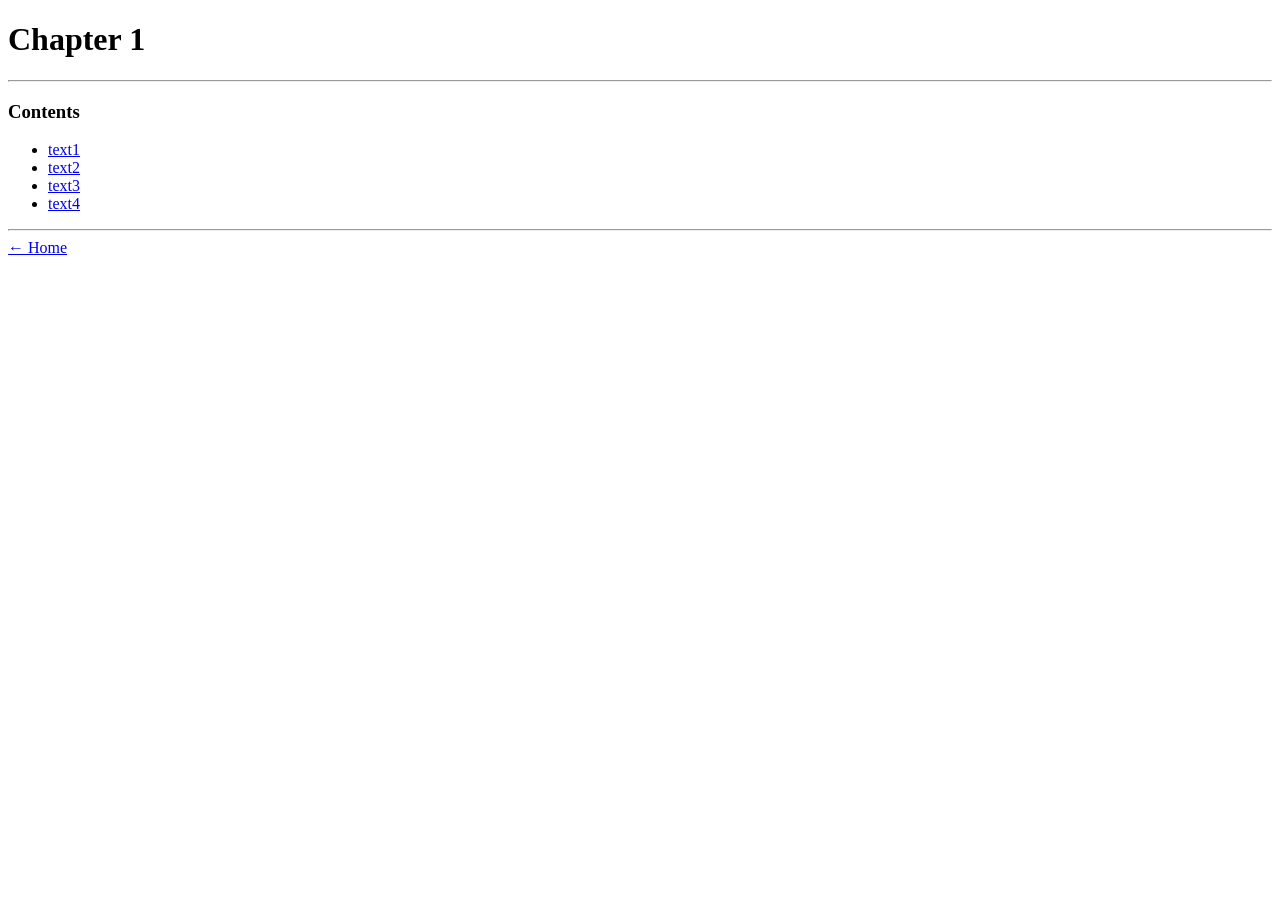
==== chapter1.html @ ed4c3cde "made some changes" ====
<!DOCTYPE html>
<html>
    <head>
        <title>Chapter 1</title>
        <link rel="stylesheet" href="stylechap1.css">
    </head>

    <body>

        <div class="container">

            <h1>Chapter 1</h1>
            <hr>

        <div class="contents">
            <h3>Contents</h3>
            <ul>
                <li><a href="#">text1</a></li>

                <li><a href="#">text2</a></li>

                <li><a href="#">text3</li>

                <li><a href="#">text4</a></li>
            </ul>
        </div>
        <hr>

        <a href="home.html">← Home</a>
        </div>
    </body>

</html>
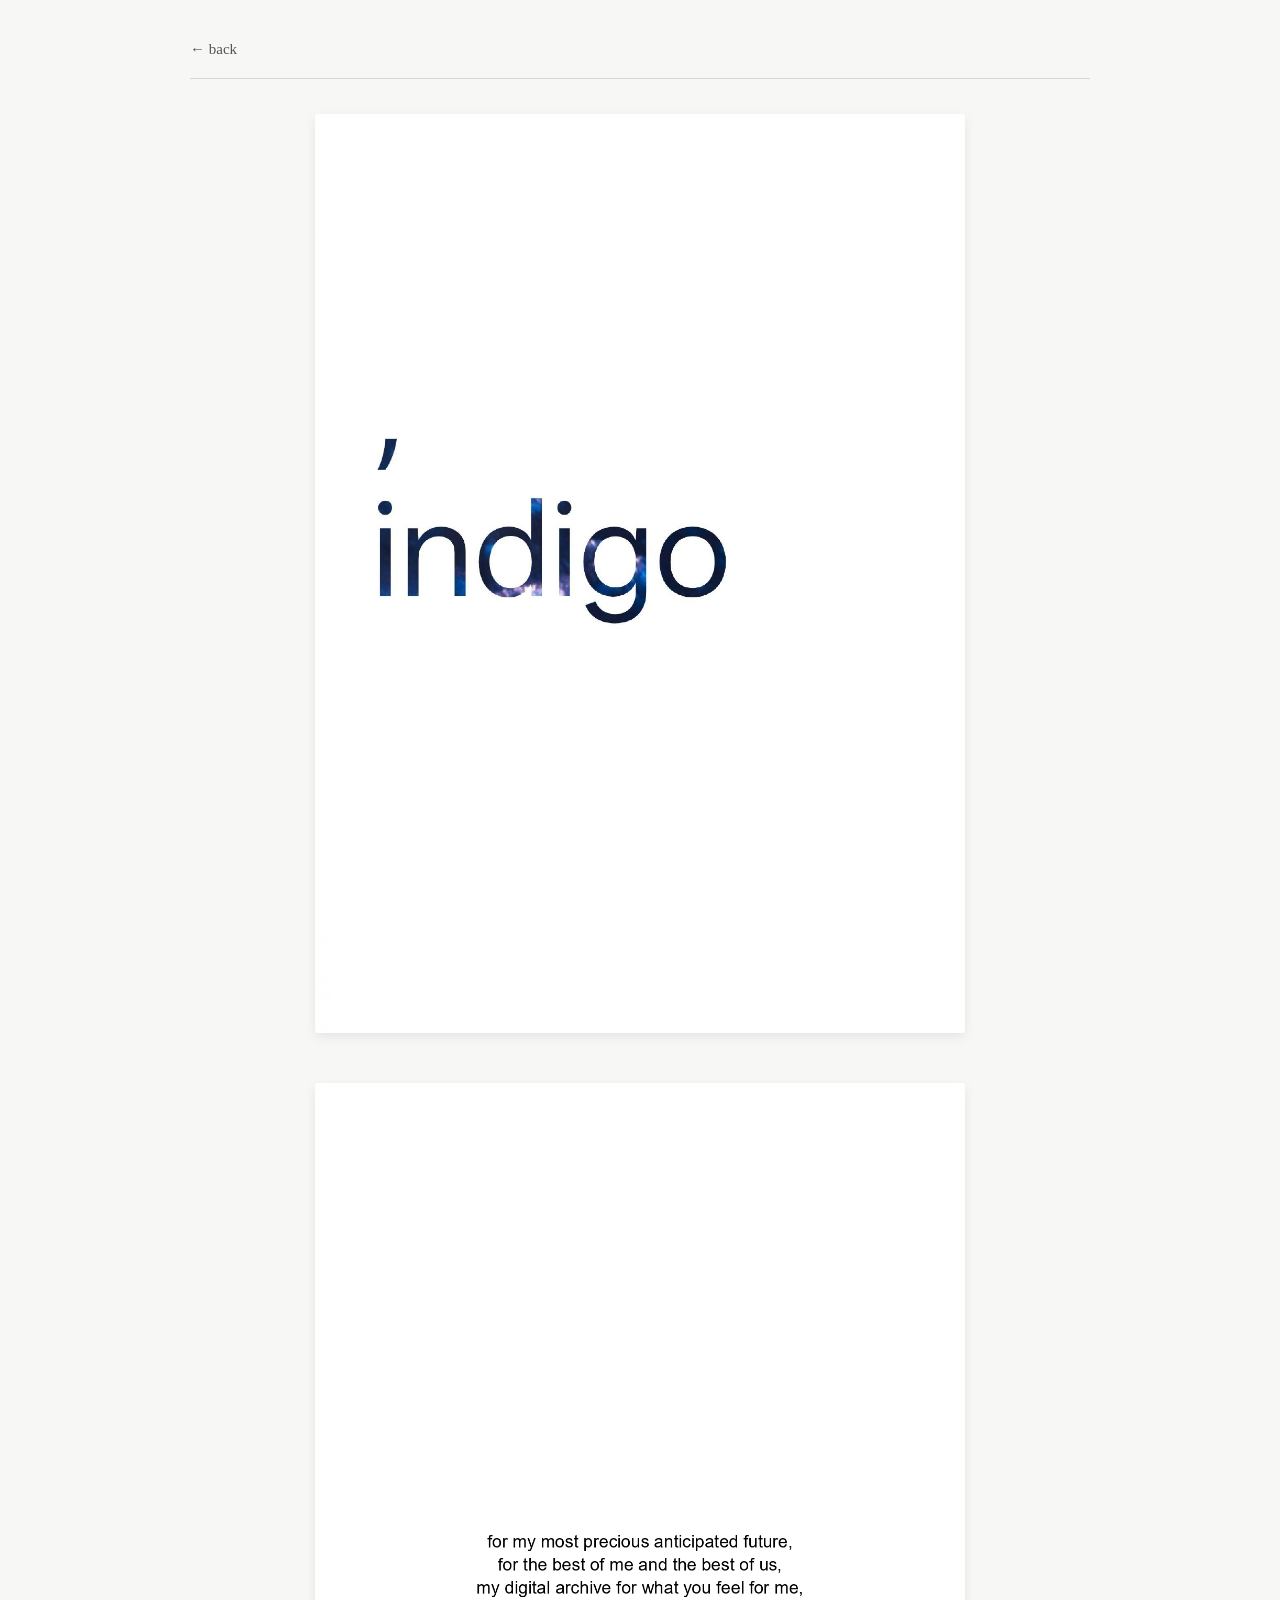
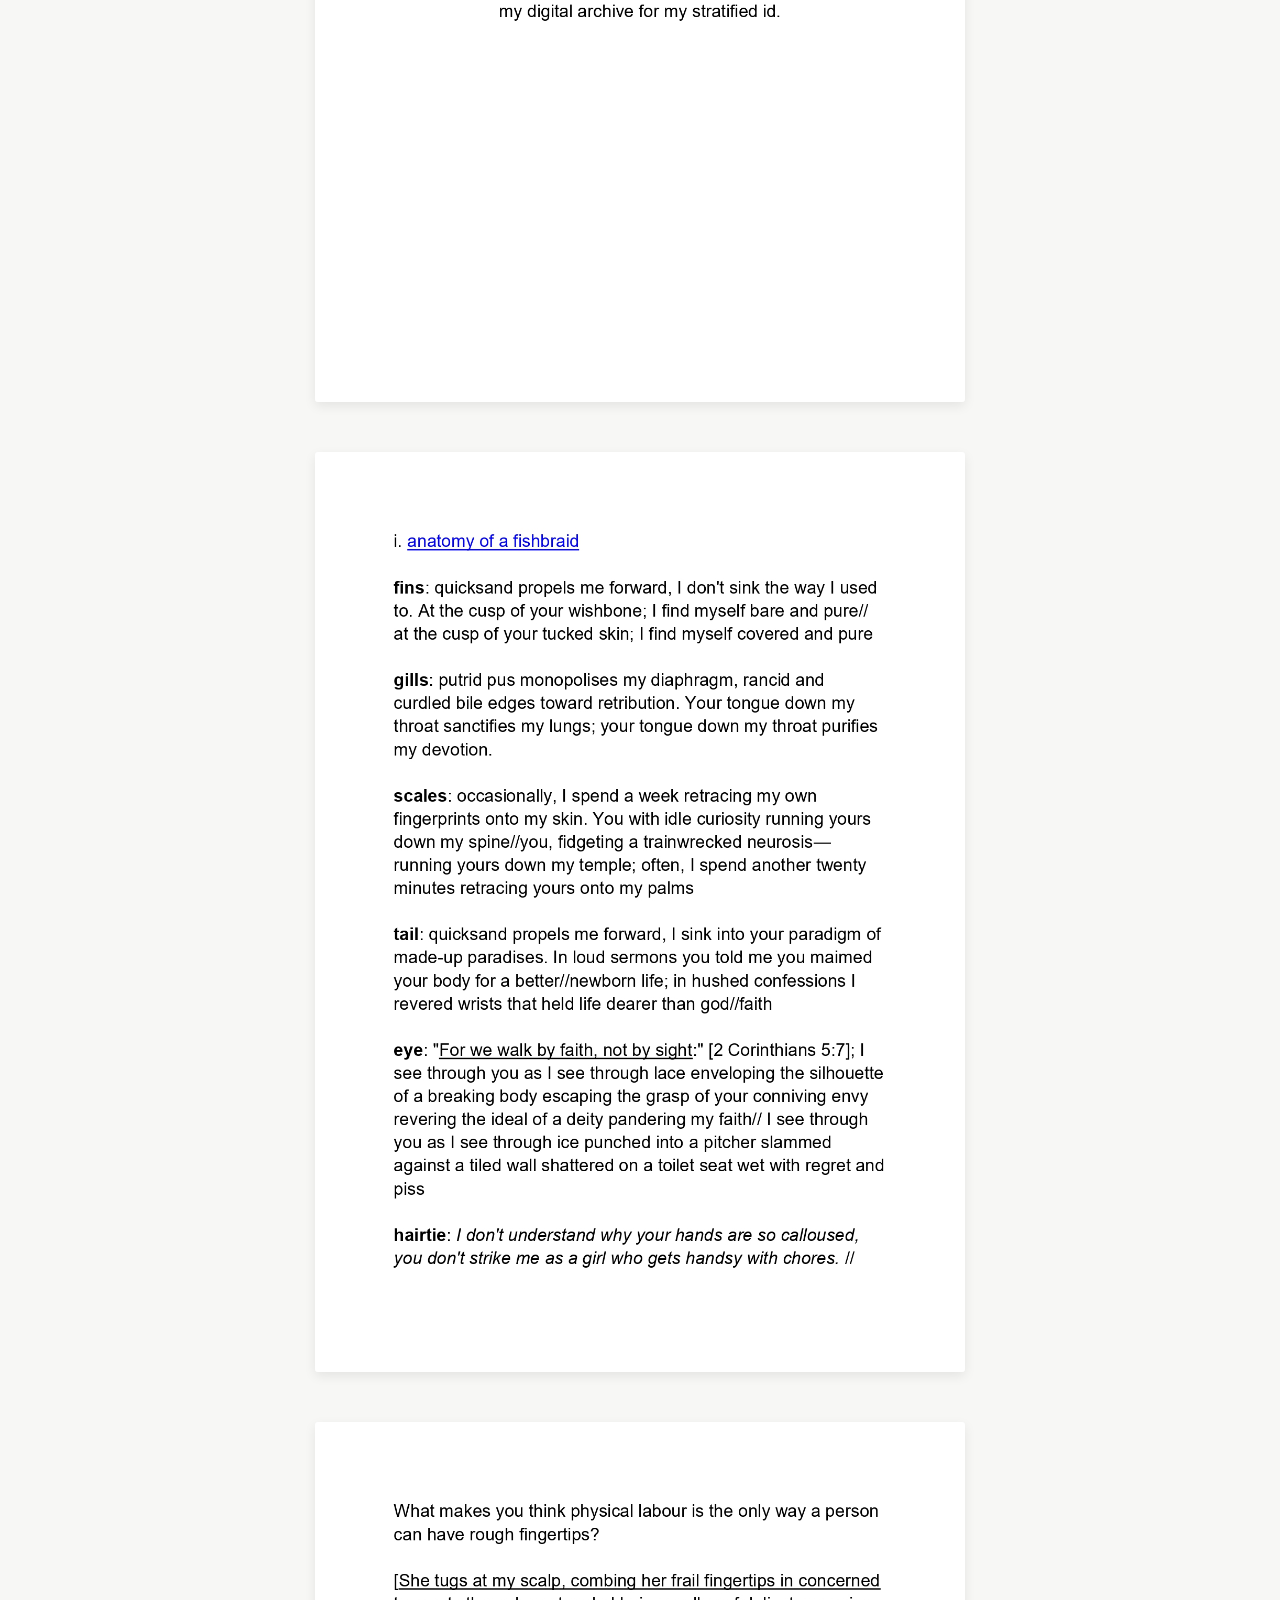
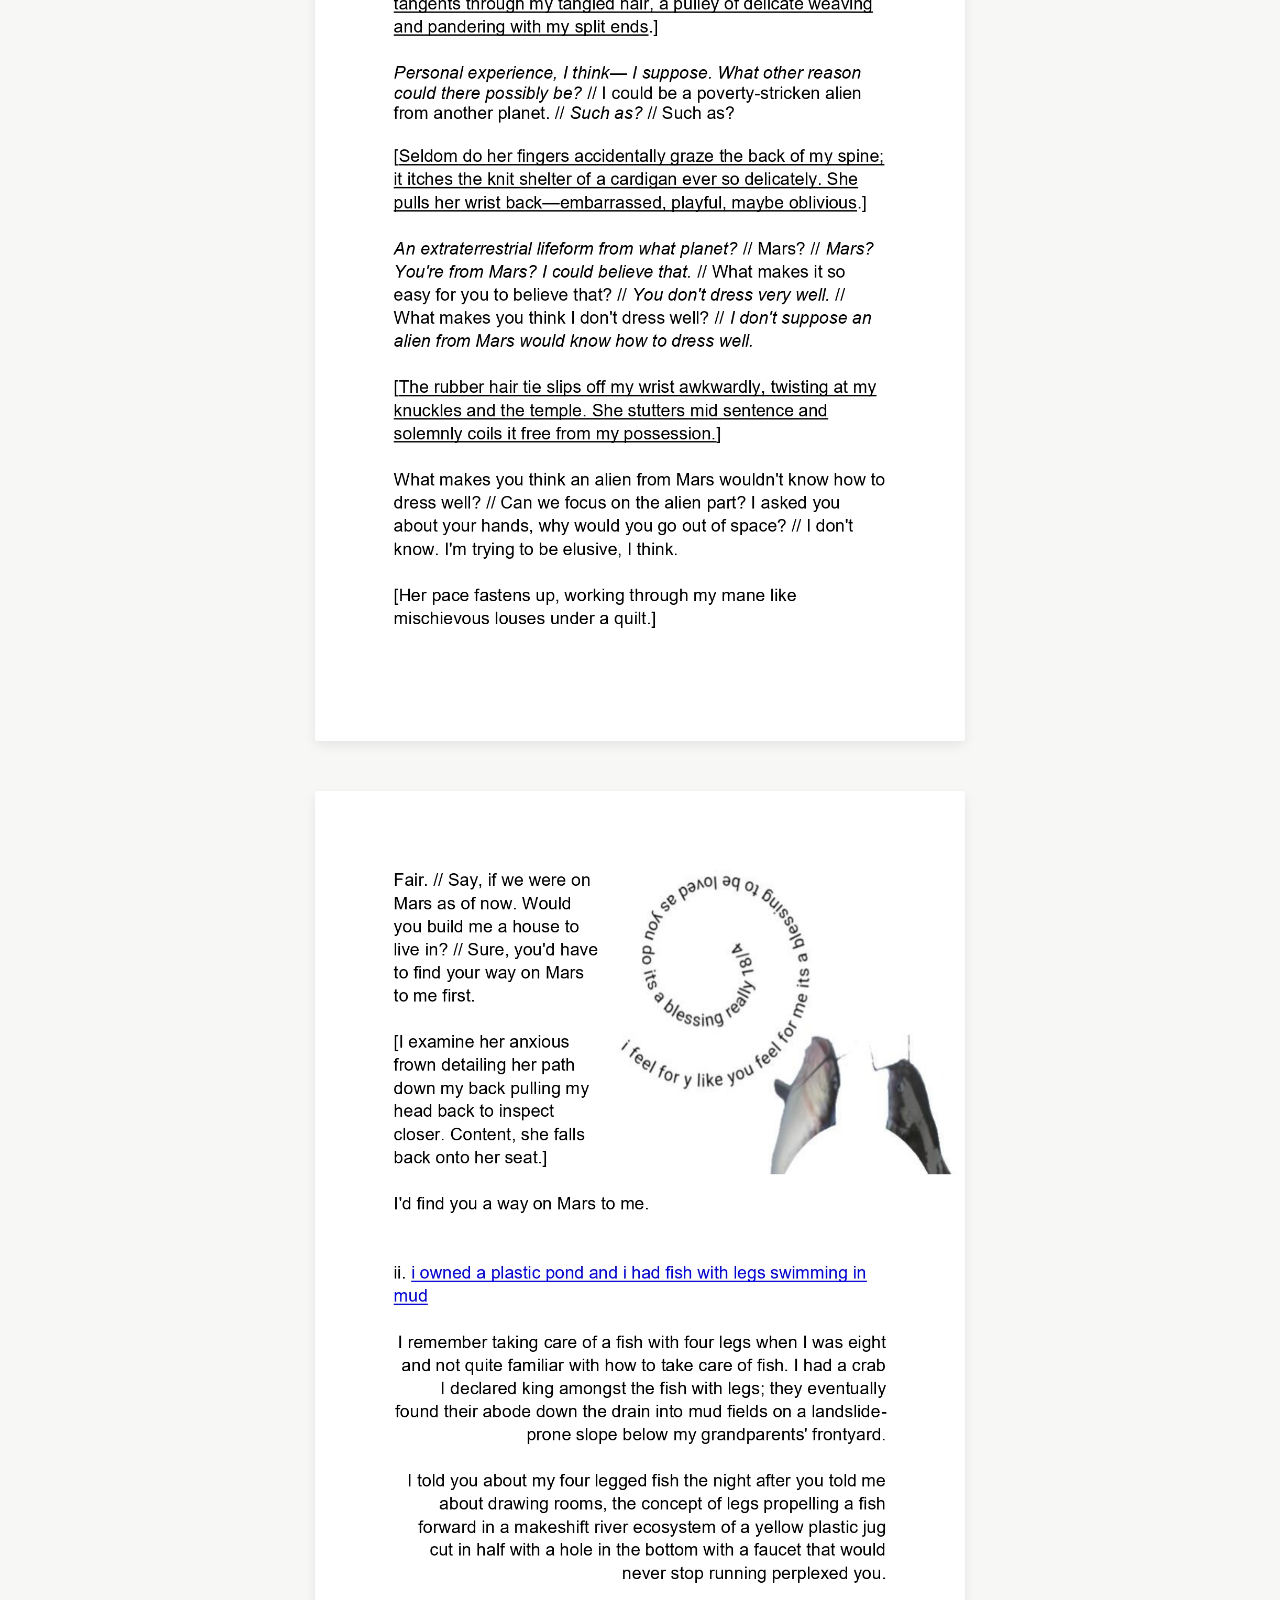
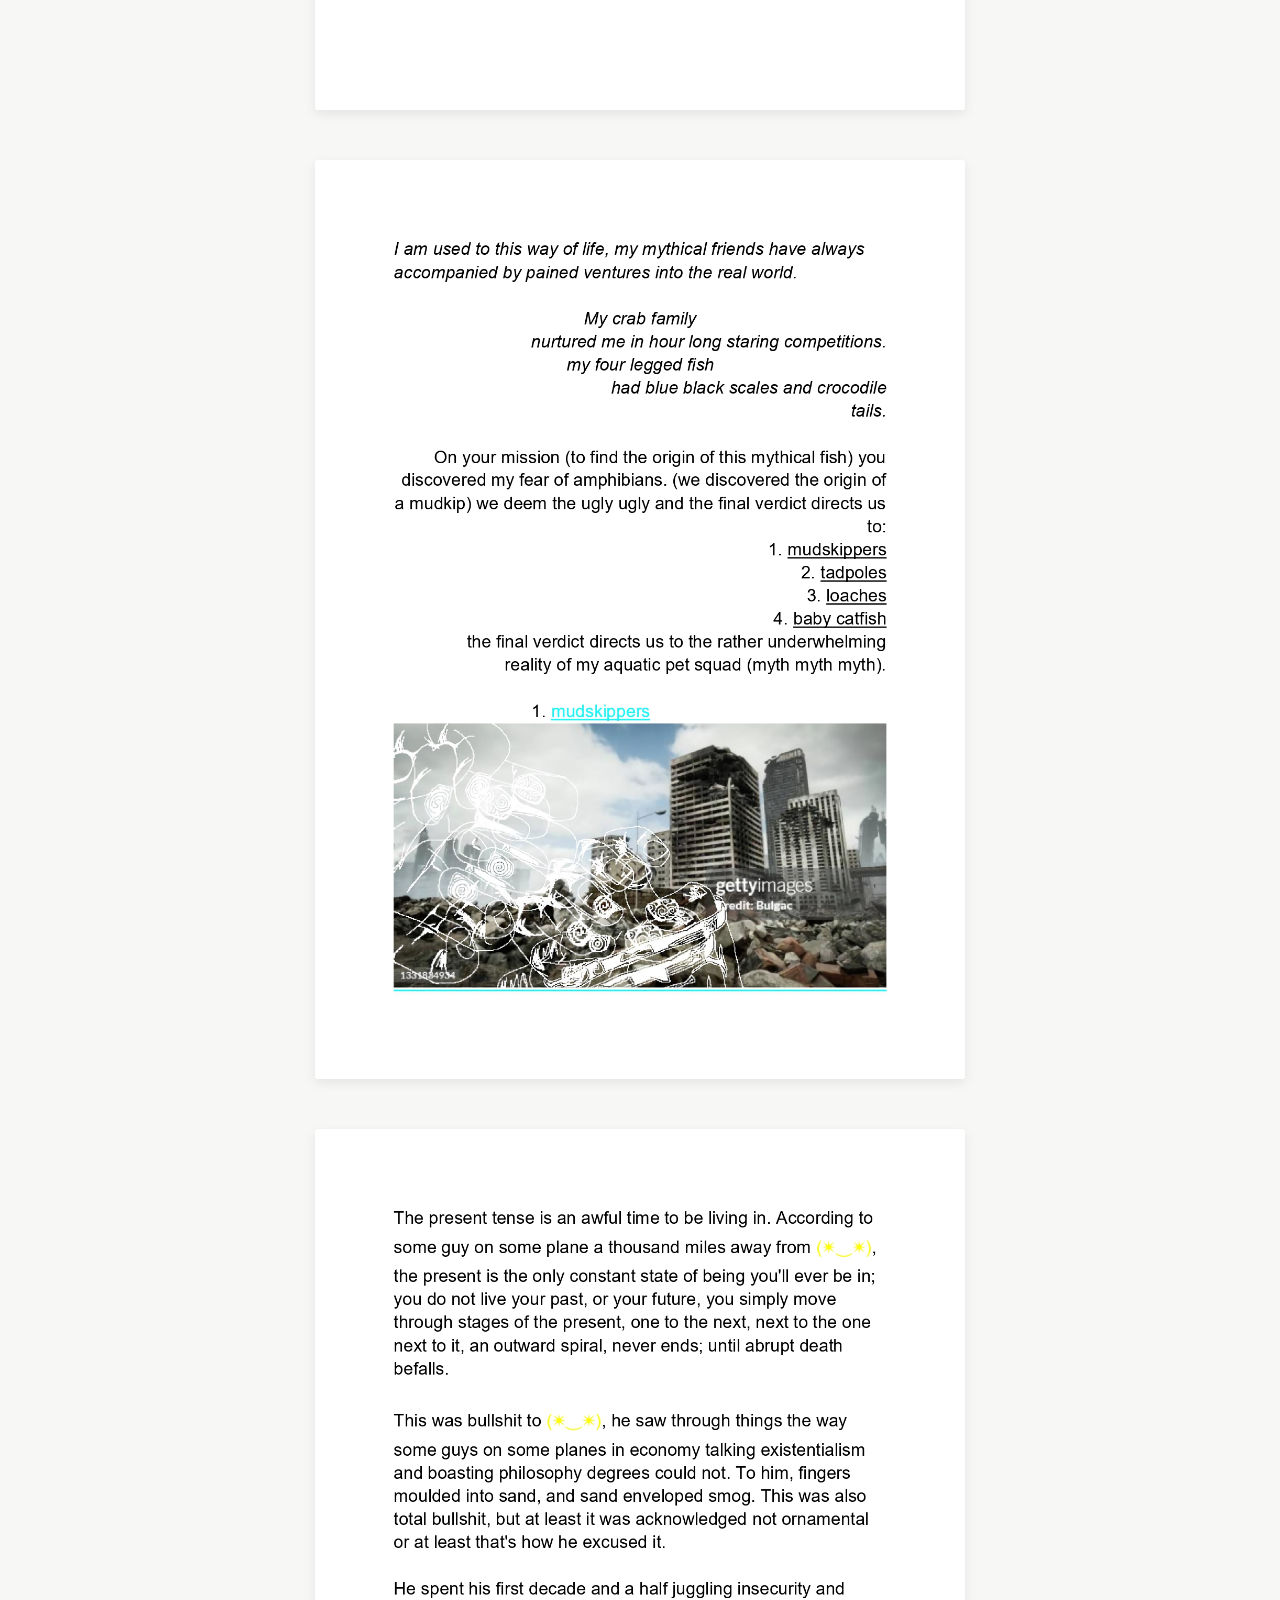
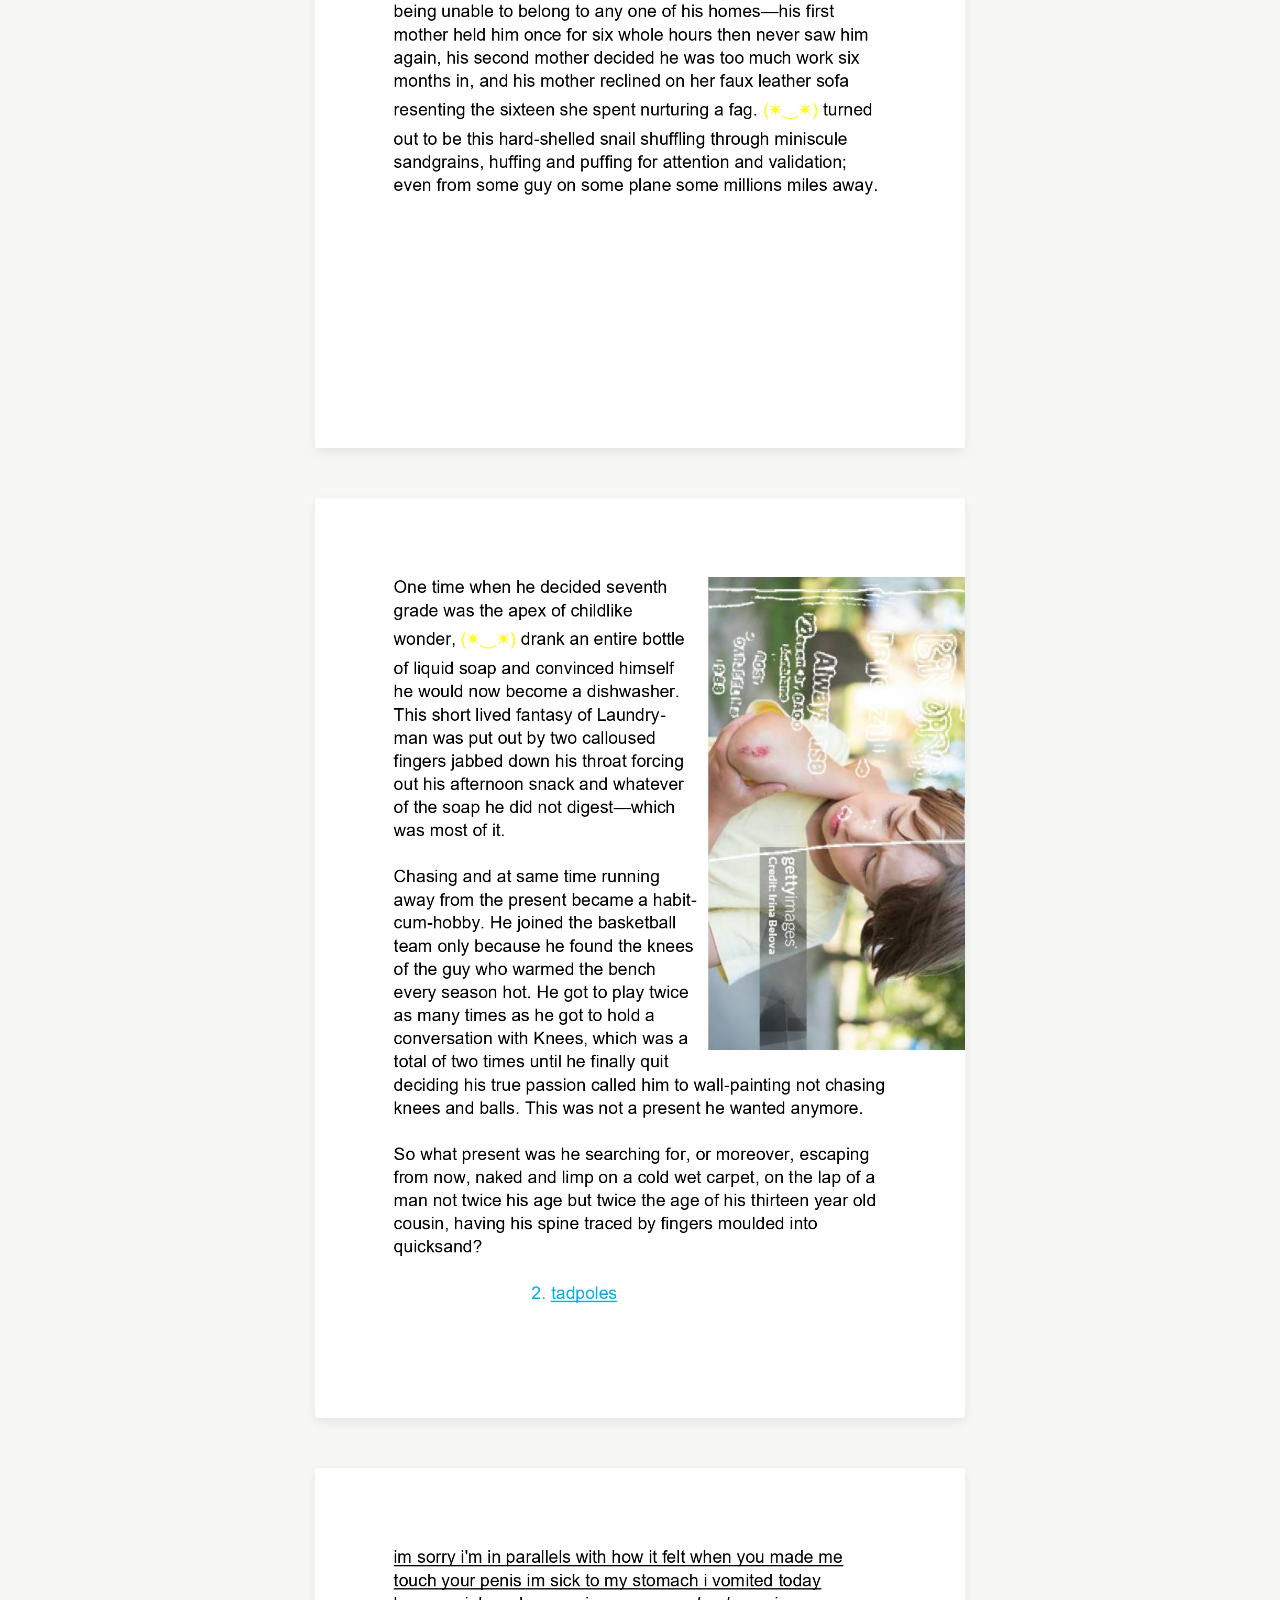
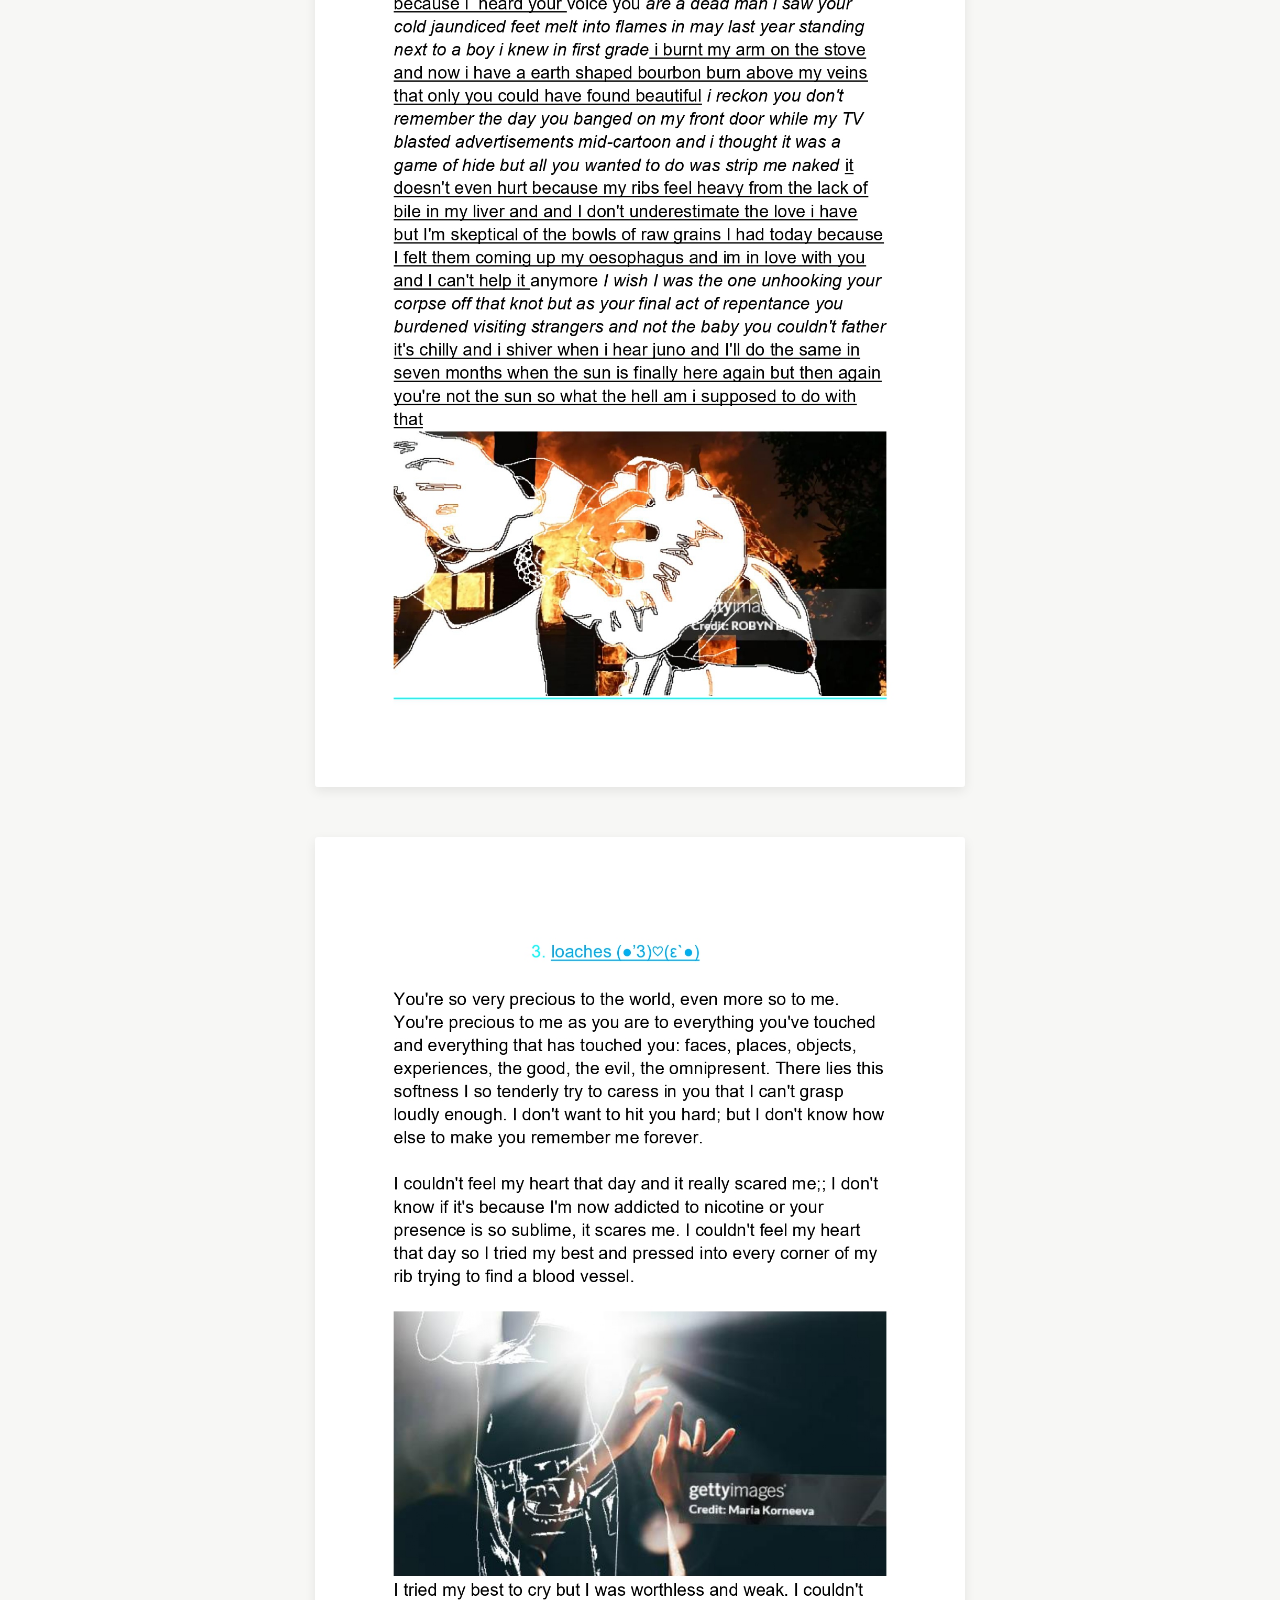
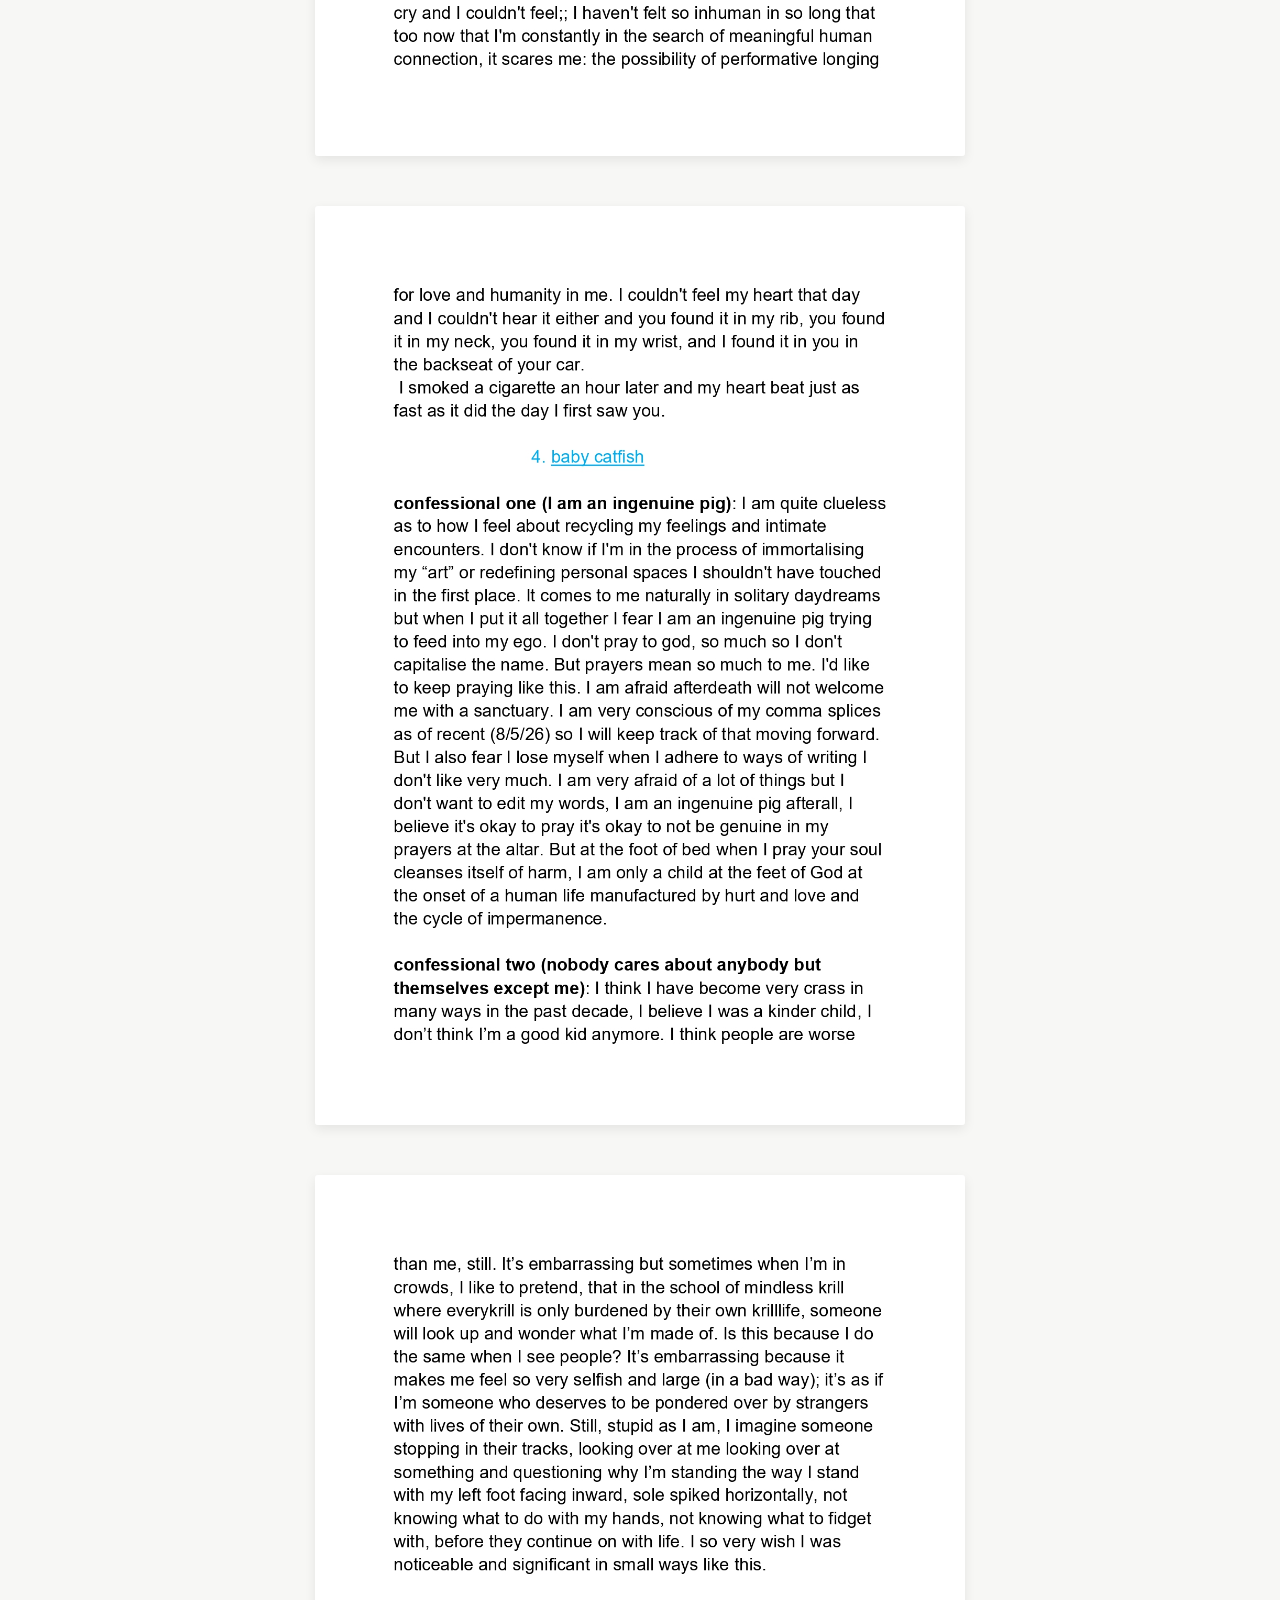
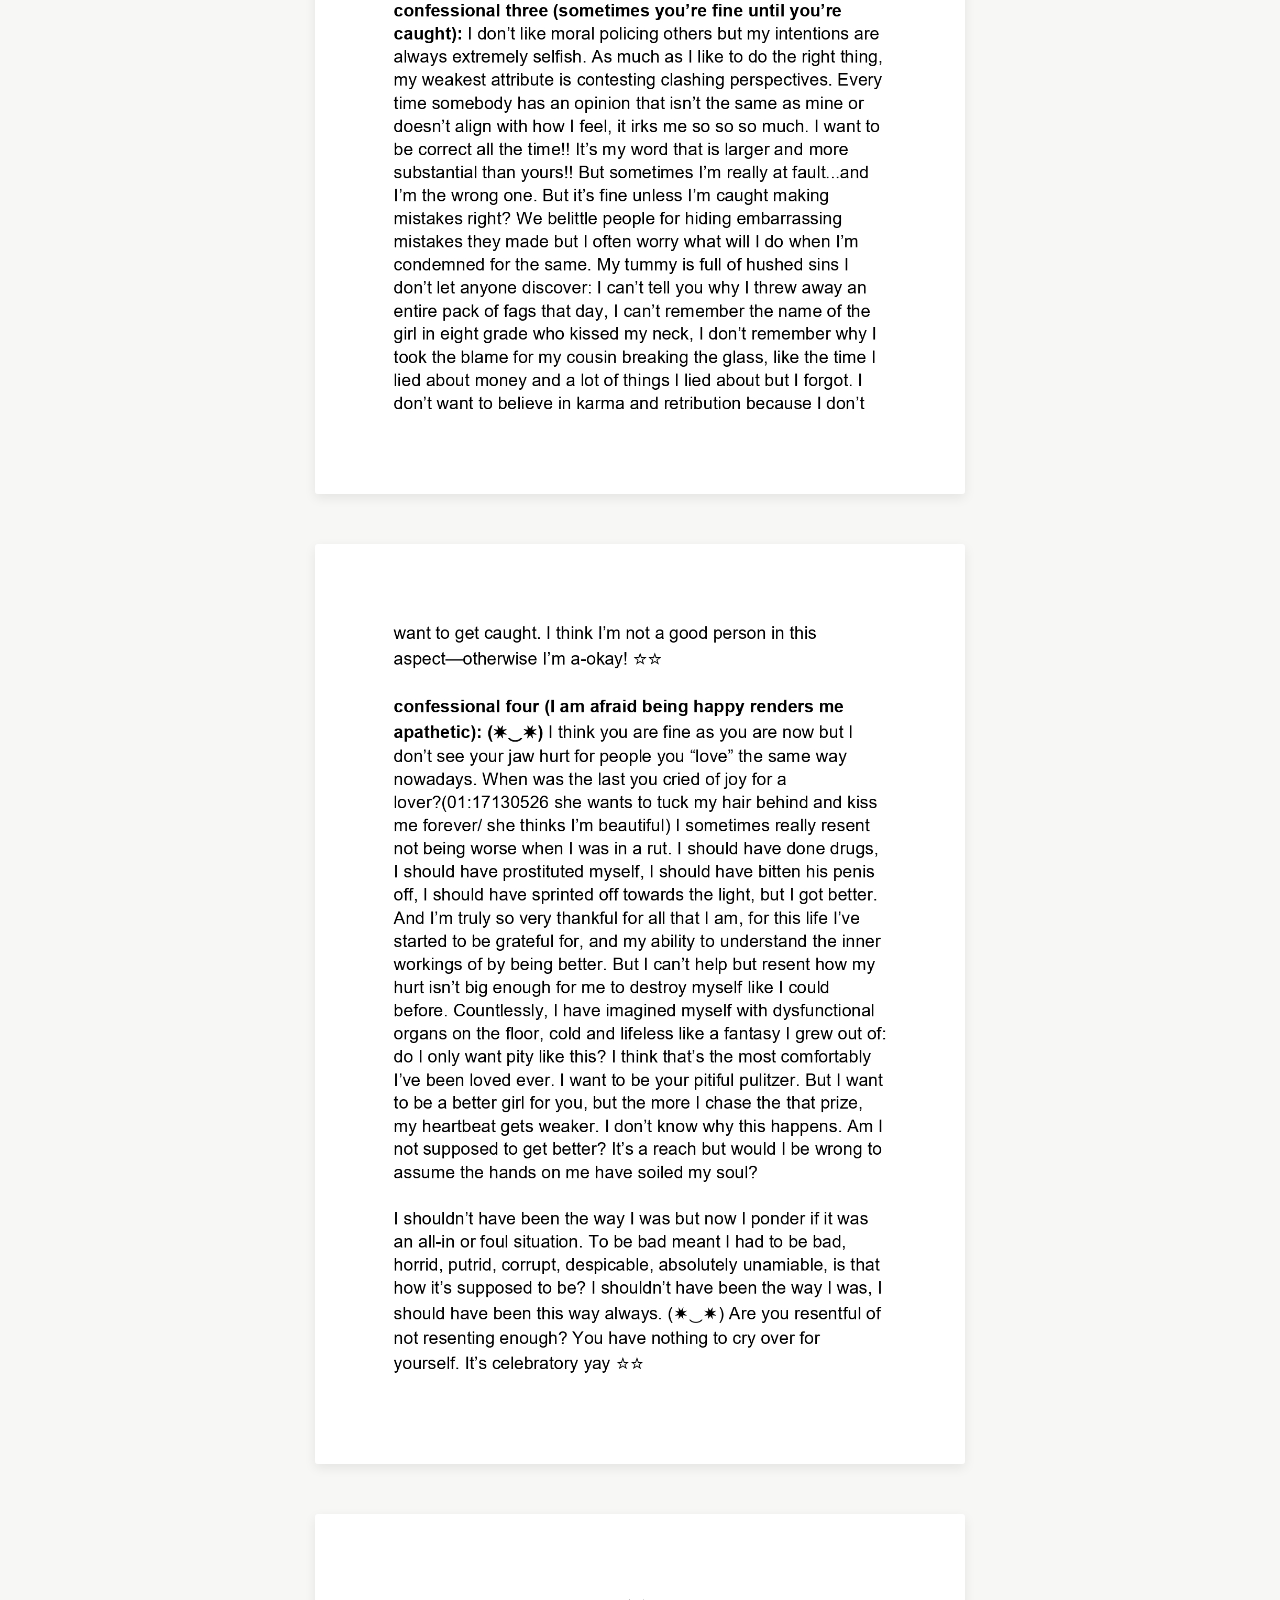
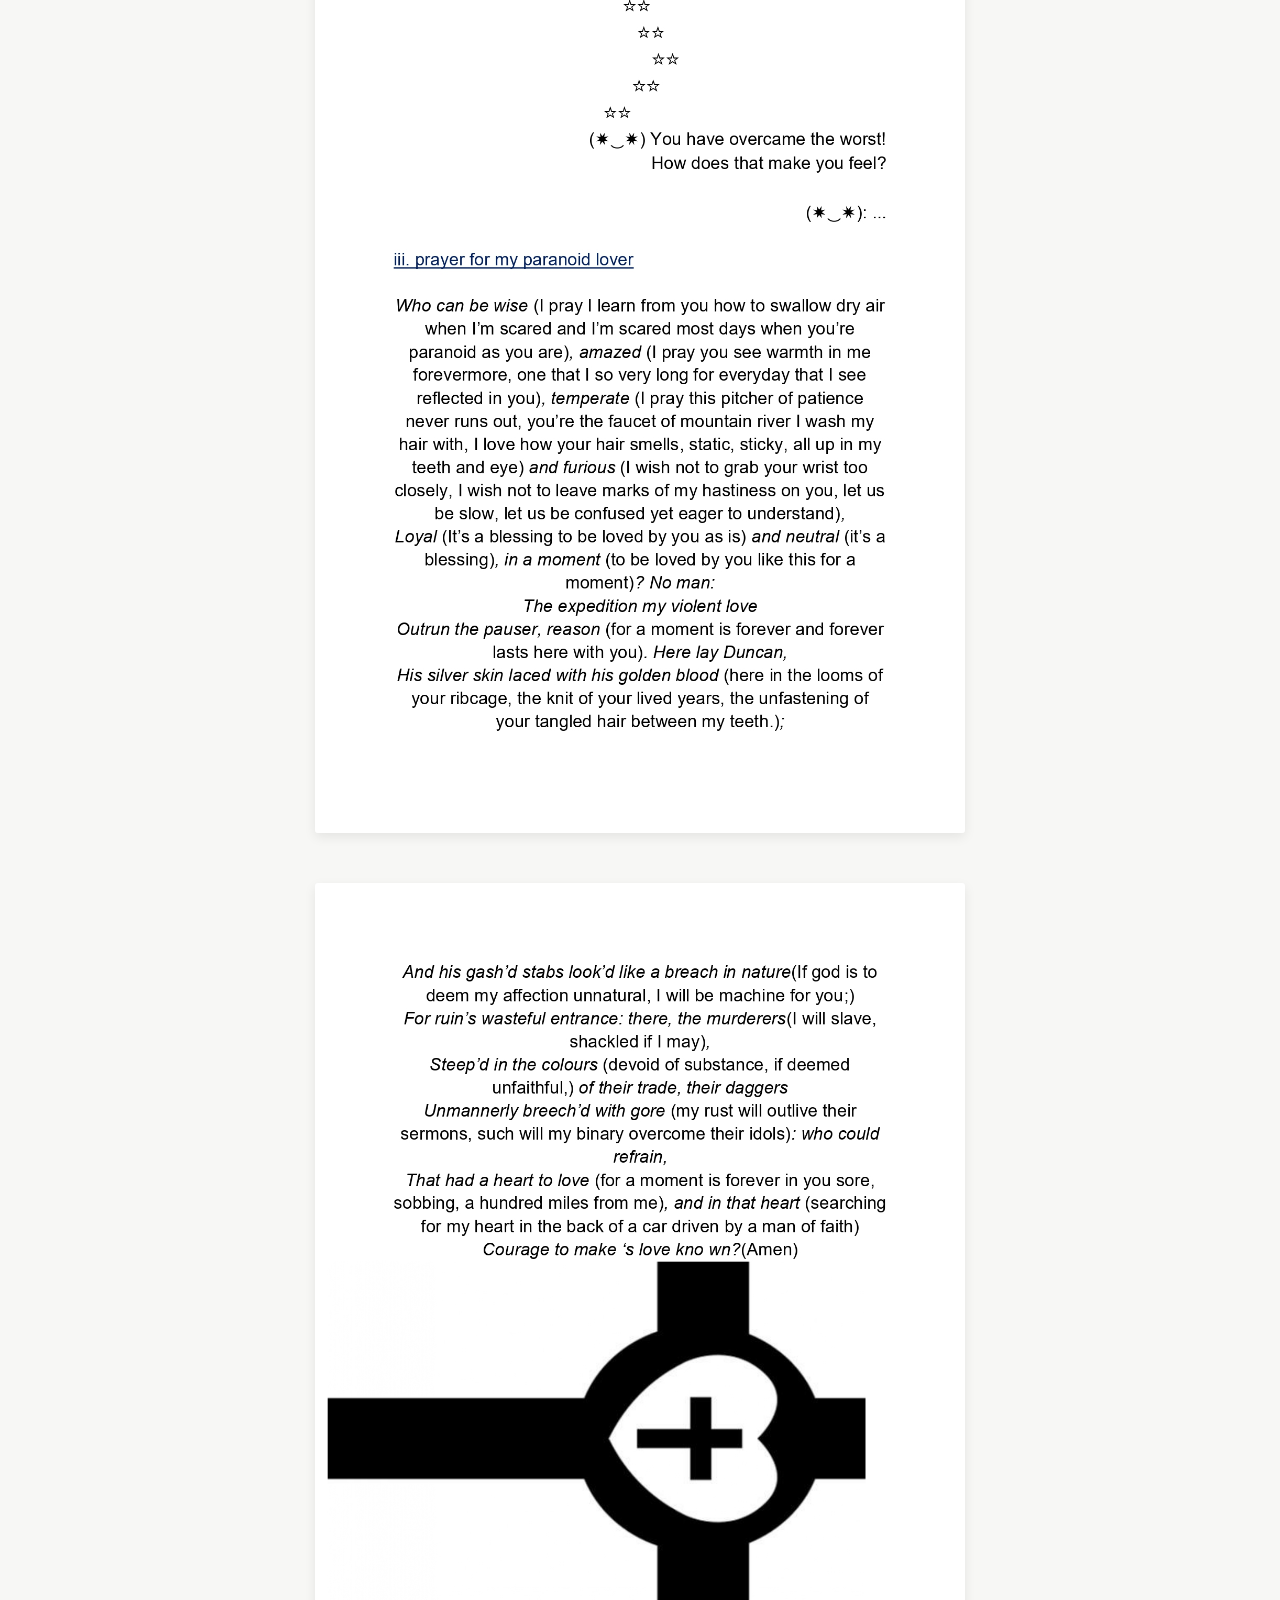
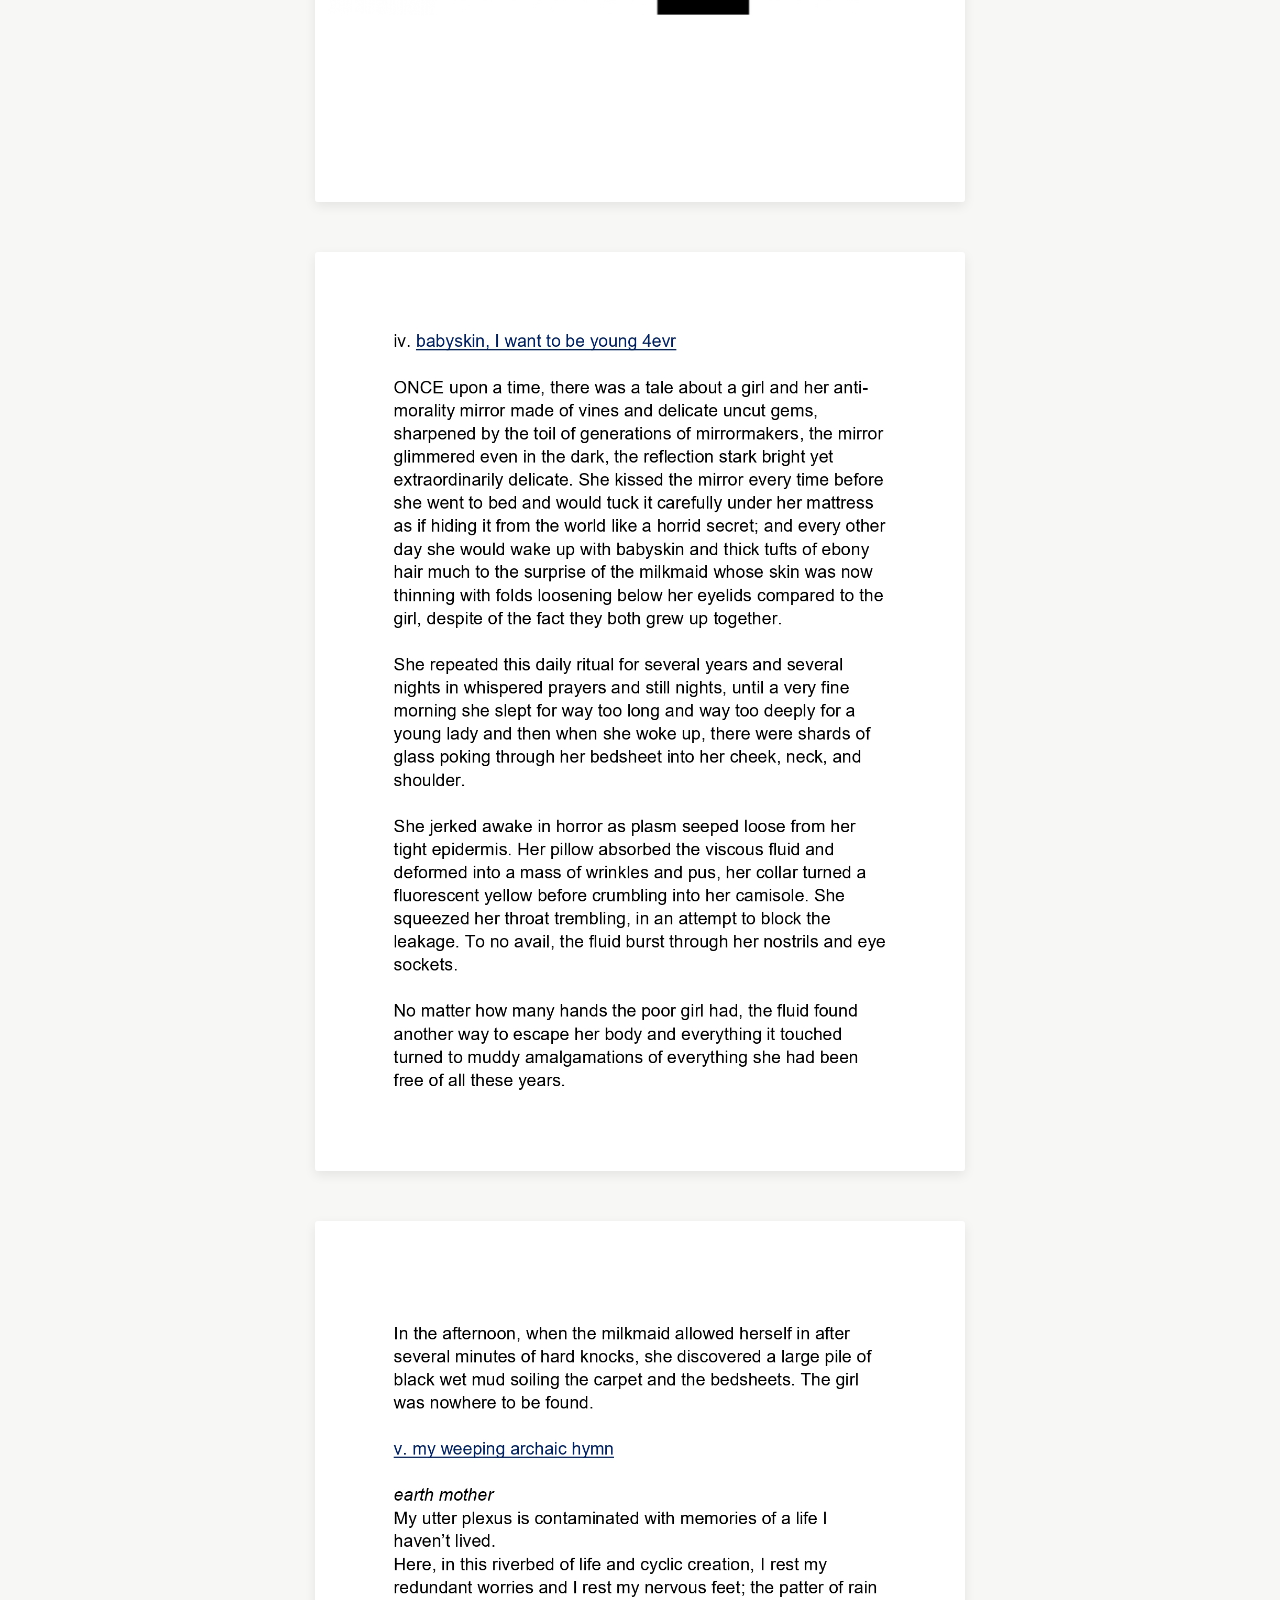
==== commit 05b4ef98: "added animation" ====
--- a/chapter1.html
+++ b/chapter1.html
@@ -1,33 +1,69 @@
 <!DOCTYPE html>
 <html>
+
     <head>
-        <title>Chapter 1</title>
+        <meta charset="UTF-8">
+        <meta name="viewport" content="width=device-width, initial-scale=1.0">
+        <title>Chapter I</title>
         <link rel="stylesheet" href="stylechap1.css">
     </head>
 
     <body>
-
         <div class="container">
 
-            <h1>Chapter 1</h1>
+            <a class="back" href="home.html">← back</a>
             <hr>
 
-        <div class="contents">
-            <h3>Contents</h3>
-            <ul>
-                <li><a href="#">text1</a></li>
+            <div class="pdf-container">
 
-                <li><a href="#">text2</a></li>
+                <div class="chapter">
+                    <img src="chapter_contents/chapter1/Start_page-0001.jpg">
+                    <img src="chapter_contents/chapter1/Start_page-0002.jpg">
+                    <img src="chapter_contents/chapter1/Start_page-0003.jpg">
+                    <img src="chapter_contents/chapter1/Start_page-0004.jpg">
+                    <img src="chapter_contents/chapter1/Start_page-0005.jpg">
+                    <img src="chapter_contents/chapter1/Start_page-0006.jpg">
+                    <img src="chapter_contents/chapter1/Start_page-0007.jpg">
+                    <img src="chapter_contents/chapter1/Start_page-0008.jpg">
+                    <img src="chapter_contents/chapter1/Start_page-0009.jpg">
+                    <img src="chapter_contents/chapter1/Start_page-0010.jpg">
+                    <img src="chapter_contents/chapter1/Start_page-0011.jpg">
+                    <img src="chapter_contents/chapter1/Start_page-0012.jpg">
+                    <img src="chapter_contents/chapter1/Start_page-0013.jpg">
+                    <img src="chapter_contents/chapter1/Start_page-0014.jpg">
+                    <img src="chapter_contents/chapter1/Start_page-0015.jpg">
+                    <img src="chapter_contents/chapter1/Start_page-0016.jpg">
+                    <img src="chapter_contents/chapter1/Start_page-0017.jpg">
+                    <img src="chapter_contents/chapter1/Start_page-0018.jpg">
+                    <img src="chapter_contents/chapter1/Start_page-0019.jpg">
+                    <img src="chapter_contents/chapter1/Start_page-0020.jpg">
+                    <img src="chapter_contents/chapter1/Start_page-0021.jpg">
+                    <img src="chapter_contents/chapter1/Start_page-0022.jpg">
+                    <img src="chapter_contents/chapter1/Start_page-0023.jpg">
+                    <img src="chapter_contents/chapter1/Start_page-0024.jpg">
+                    <img src="chapter_contents/chapter1/Start_page-0025.jpg">
+                    <img src="chapter_contents/chapter1/Start_page-0026.jpg">
+                    <img src="chapter_contents/chapter1/Start_page-0027.jpg">
+                    <img src="chapter_contents/chapter1/Start_page-0028.jpg">
+                    <img src="chapter_contents/chapter1/Start_page-0029.jpg">
+                    <img src="chapter_contents/chapter1/Start_page-0030.jpg">
+                    <img src="chapter_contents/chapter1/Start_page-0031.jpg">
+                    <img src="chapter_contents/chapter1/Start_page-0032.jpg">
+                    <img src="chapter_contents/chapter1/Start_page-0033.jpg">
+                    <img src="chapter_contents/chapter1/Start_page-0034.jpg">
+                    <img src="chapter_contents/chapter1/Start_page-0035.jpg">
+                    <img src="chapter_contents/chapter1/Start_page-0036.jpg">
+                    <img src="chapter_contents/chapter1/Start_page-0037.jpg">
+                </div>
 
-                <li><a href="#">text3</li>
+            </div>
+        </div>
 
-                <li><a href="#">text4</a></li>
-            </ul>
-        </div>
-        <hr>
+        <footer class="footer">
+            <hr>
+            <p> © 2026 • allislove.com </p>
+            <p class="footer-text"> thank you for reading.</p>
+        </footer>
 
-        <a href="home.html">← Home</a>
-        </div>
     </body>
-
 </html>
--- a/stylechap1.css
+++ b/stylechap1.css
@@ -0,0 +1,81 @@
+/* GENERAL */
+
+body {
+    margin: 0;
+    padding: 40px 20px;
+    background: #f7f7f5;
+    color: #333;
+    font-family: Georgia, serif;
+}
+
+.container {
+    max-width: 900px;
+    margin: 0 auto;
+}
+
+/* BACK-BUTTON */
+
+.back {
+    color: #555;
+    text-decoration: none;
+    font-size: 15px;
+}
+.back:hover {
+    text-decoration: underline;
+}
+
+hr {
+    margin: 20px 0 35px;
+    border: none;
+    border-top: 1px solid #d6d6d6;
+}
+
+h2 {
+    text-align: center;
+    font-weight: normal;
+    margin-bottom: 40px;
+    letter-spacing: 2px;
+}
+
+/* PAGESs */
+
+.chapter {
+    display: flex;
+    flex-direction: column;
+    align-items: center;
+    gap: 50px;
+}
+
+.chapter img {
+    width: 100%;
+    max-width: 650px;  
+    height: auto;
+    display: block;
+    box-shadow: 0 4px 12px rgba(0,0,0,0.08);
+    border-radius: 3px;
+}
+
+/* FOOTER */
+.footer {
+    margin-top: 80px;
+    padding: 30px 0 50px;
+    text-align: center;
+}
+.footer hr {
+    border: none;
+    border-top: 1px solid #d8d8d8;
+    margin-bottom: 25px;
+}
+.footer p {
+    margin: 6px 0;
+}
+.footer p:first-of-type {
+    font-size: 14px;
+    color: #666;
+    letter-spacing: 1px;
+}
+.footer-text {
+    font-size: 13px;
+    color: #999;
+    font-style: italic;
+}
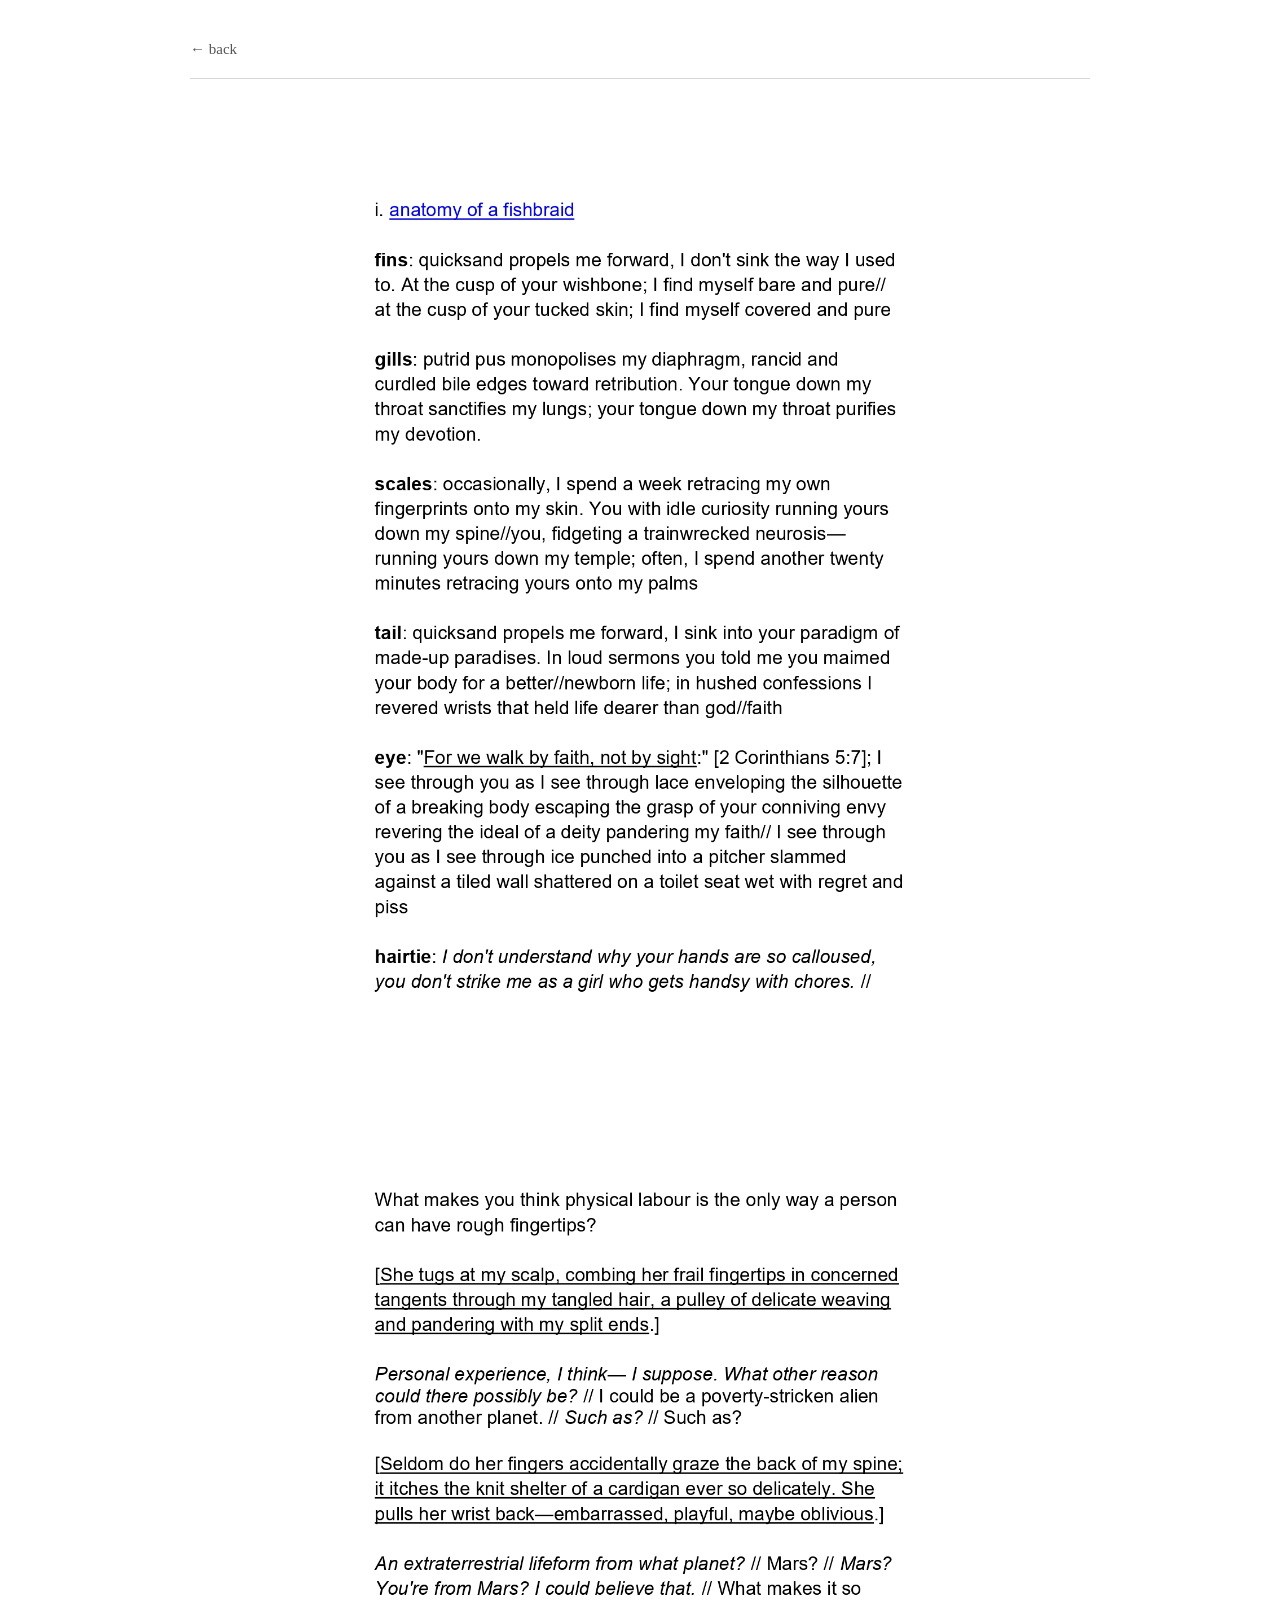
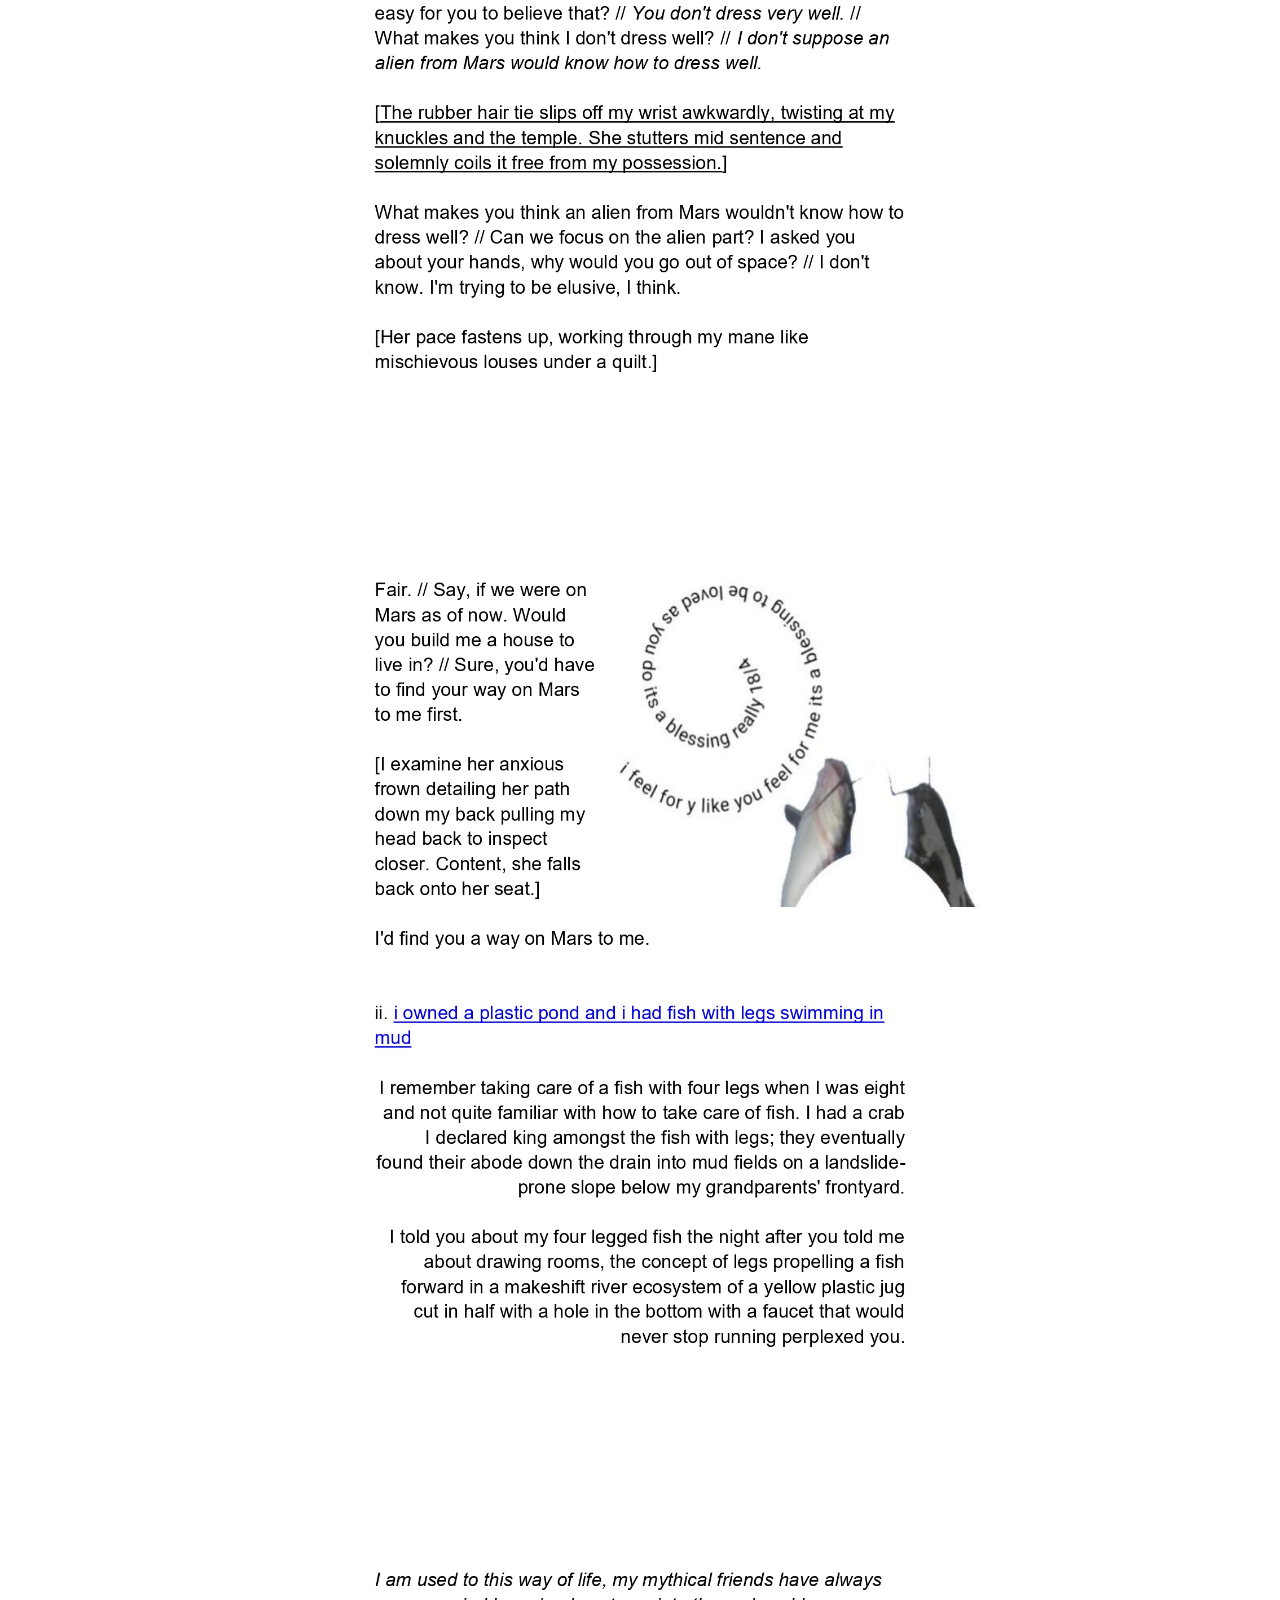
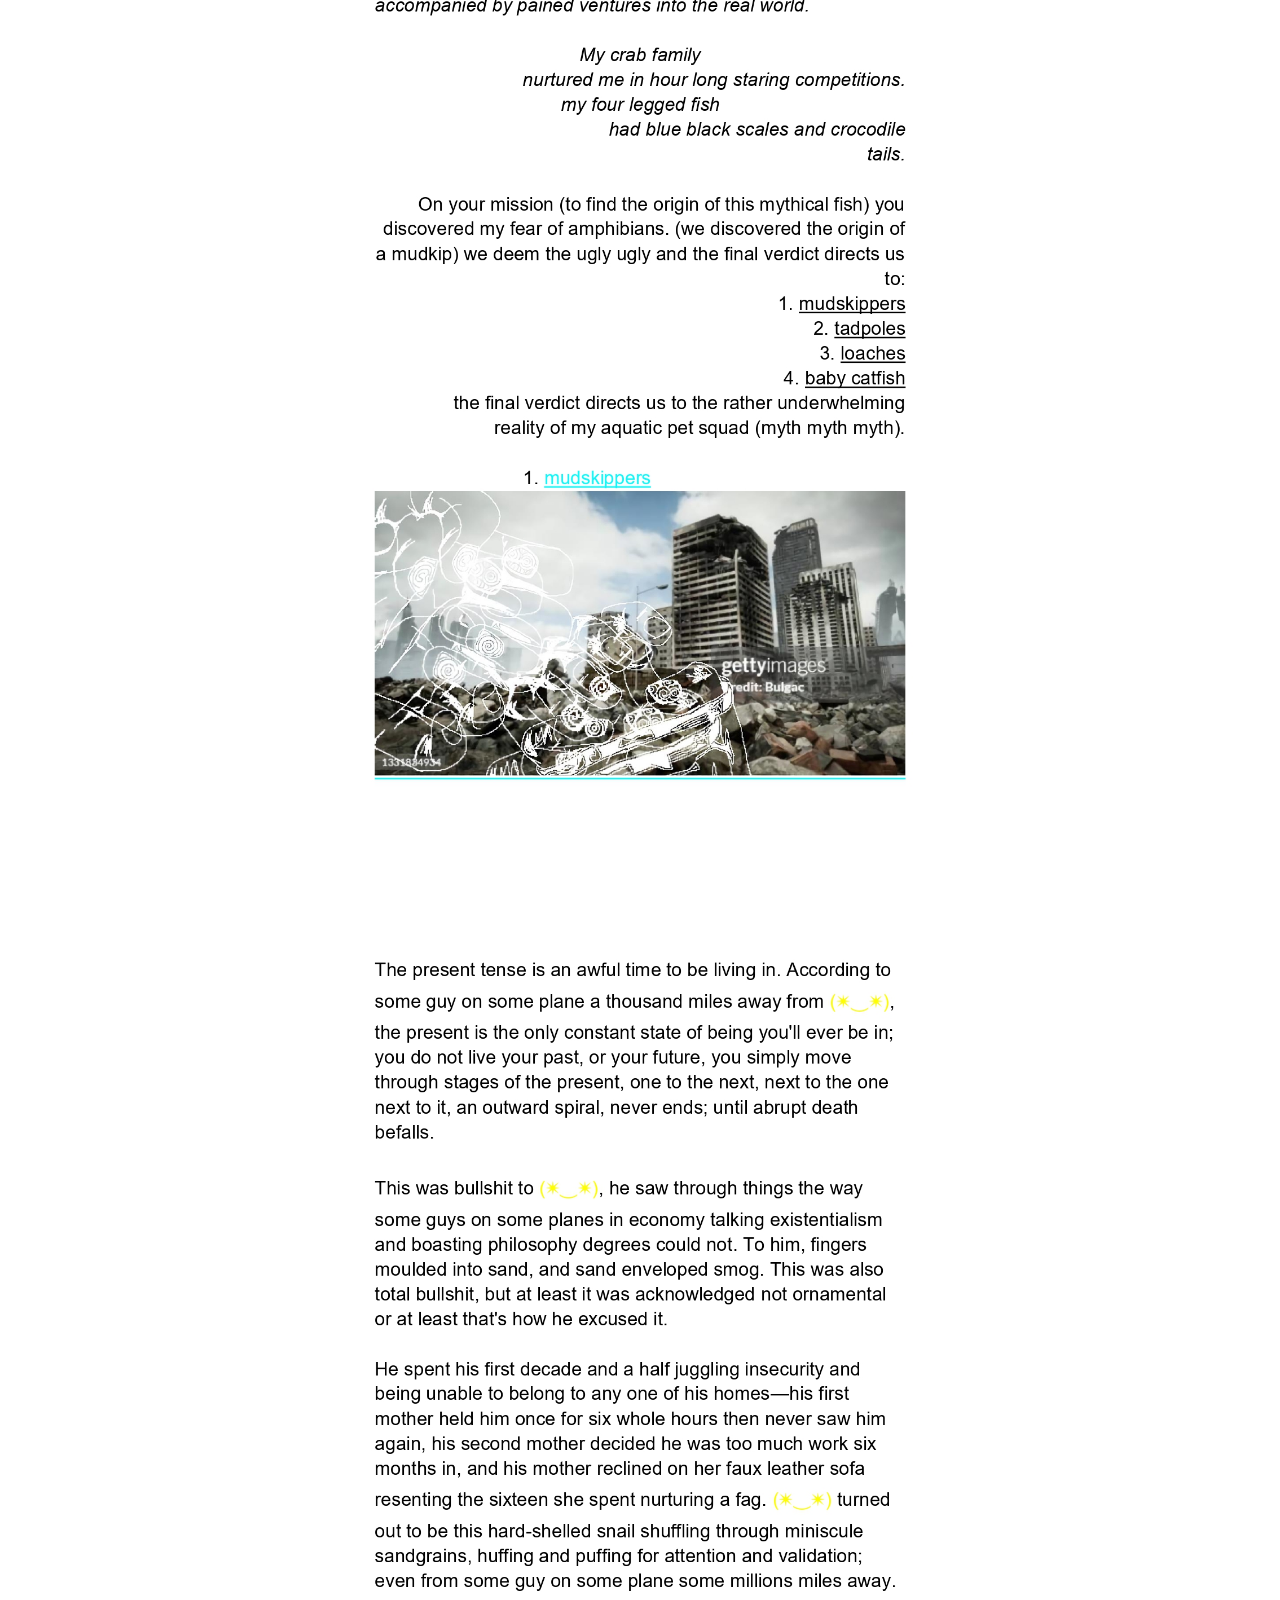
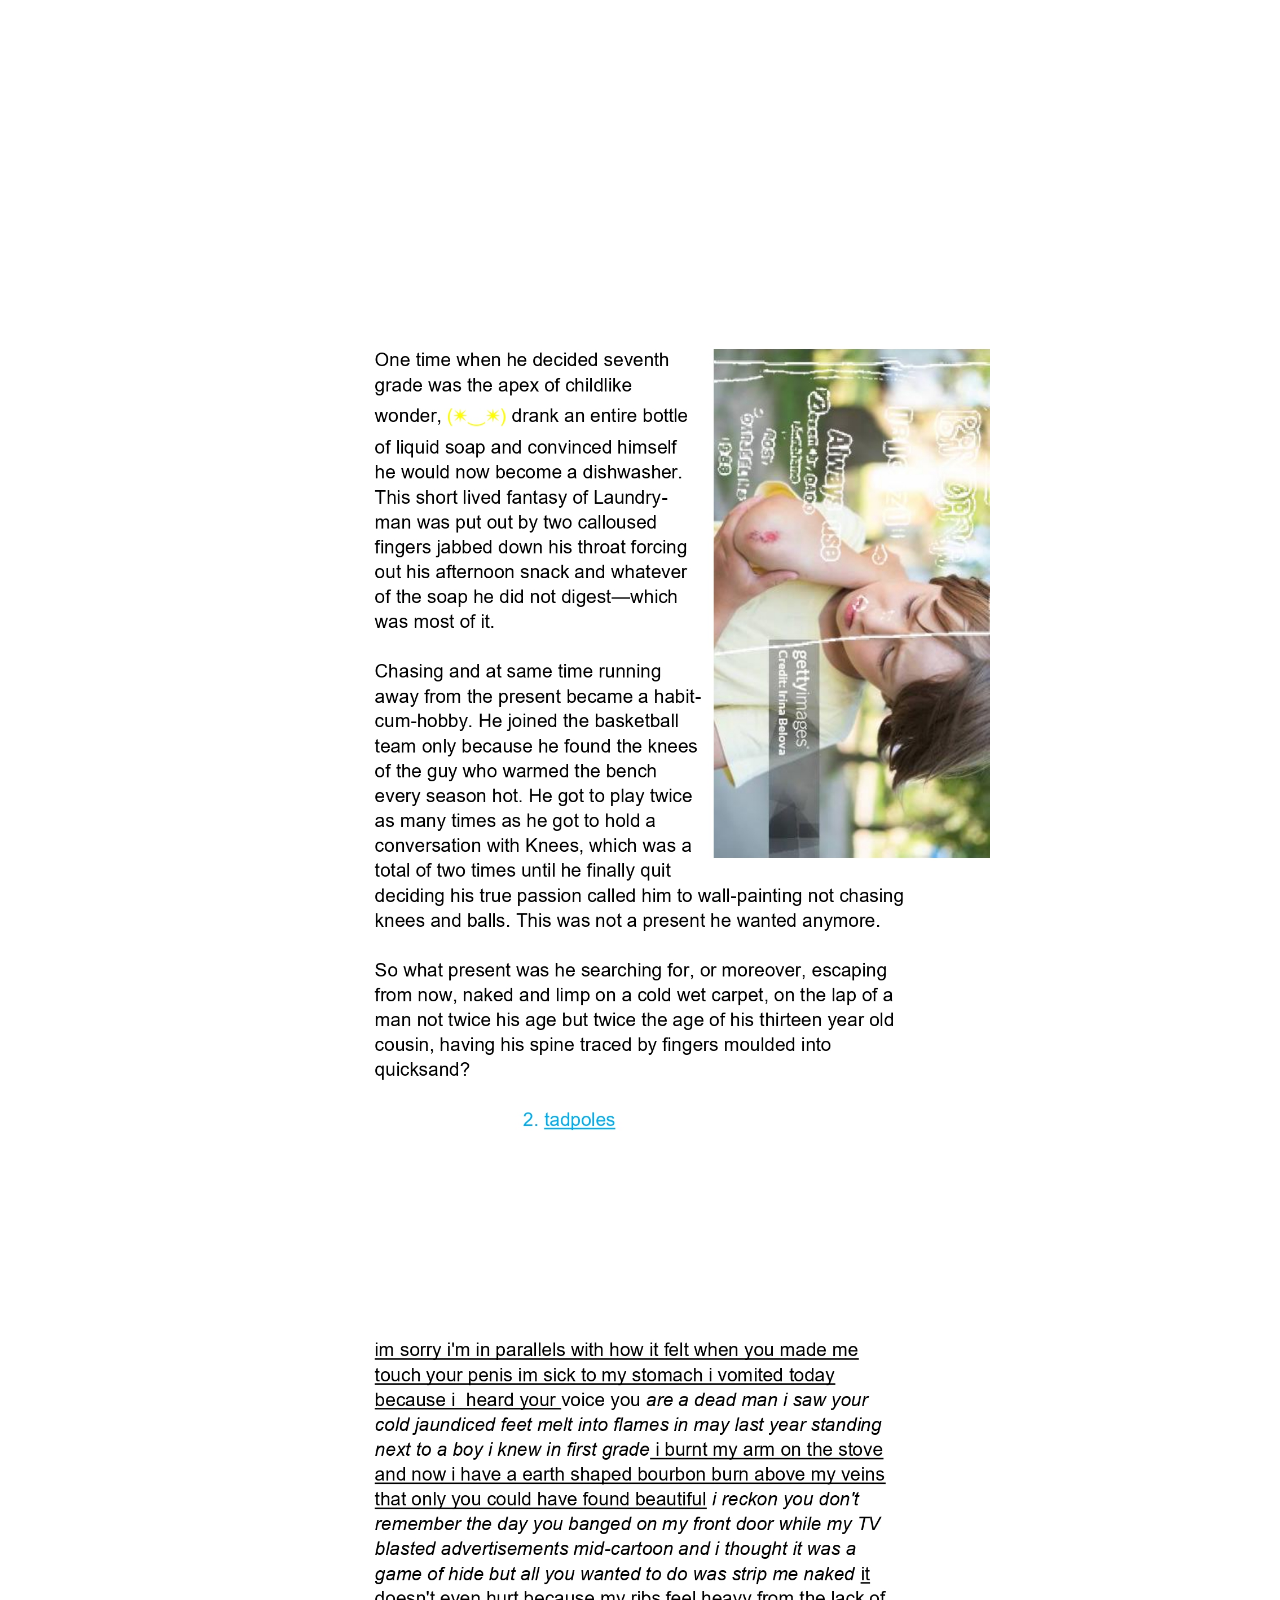
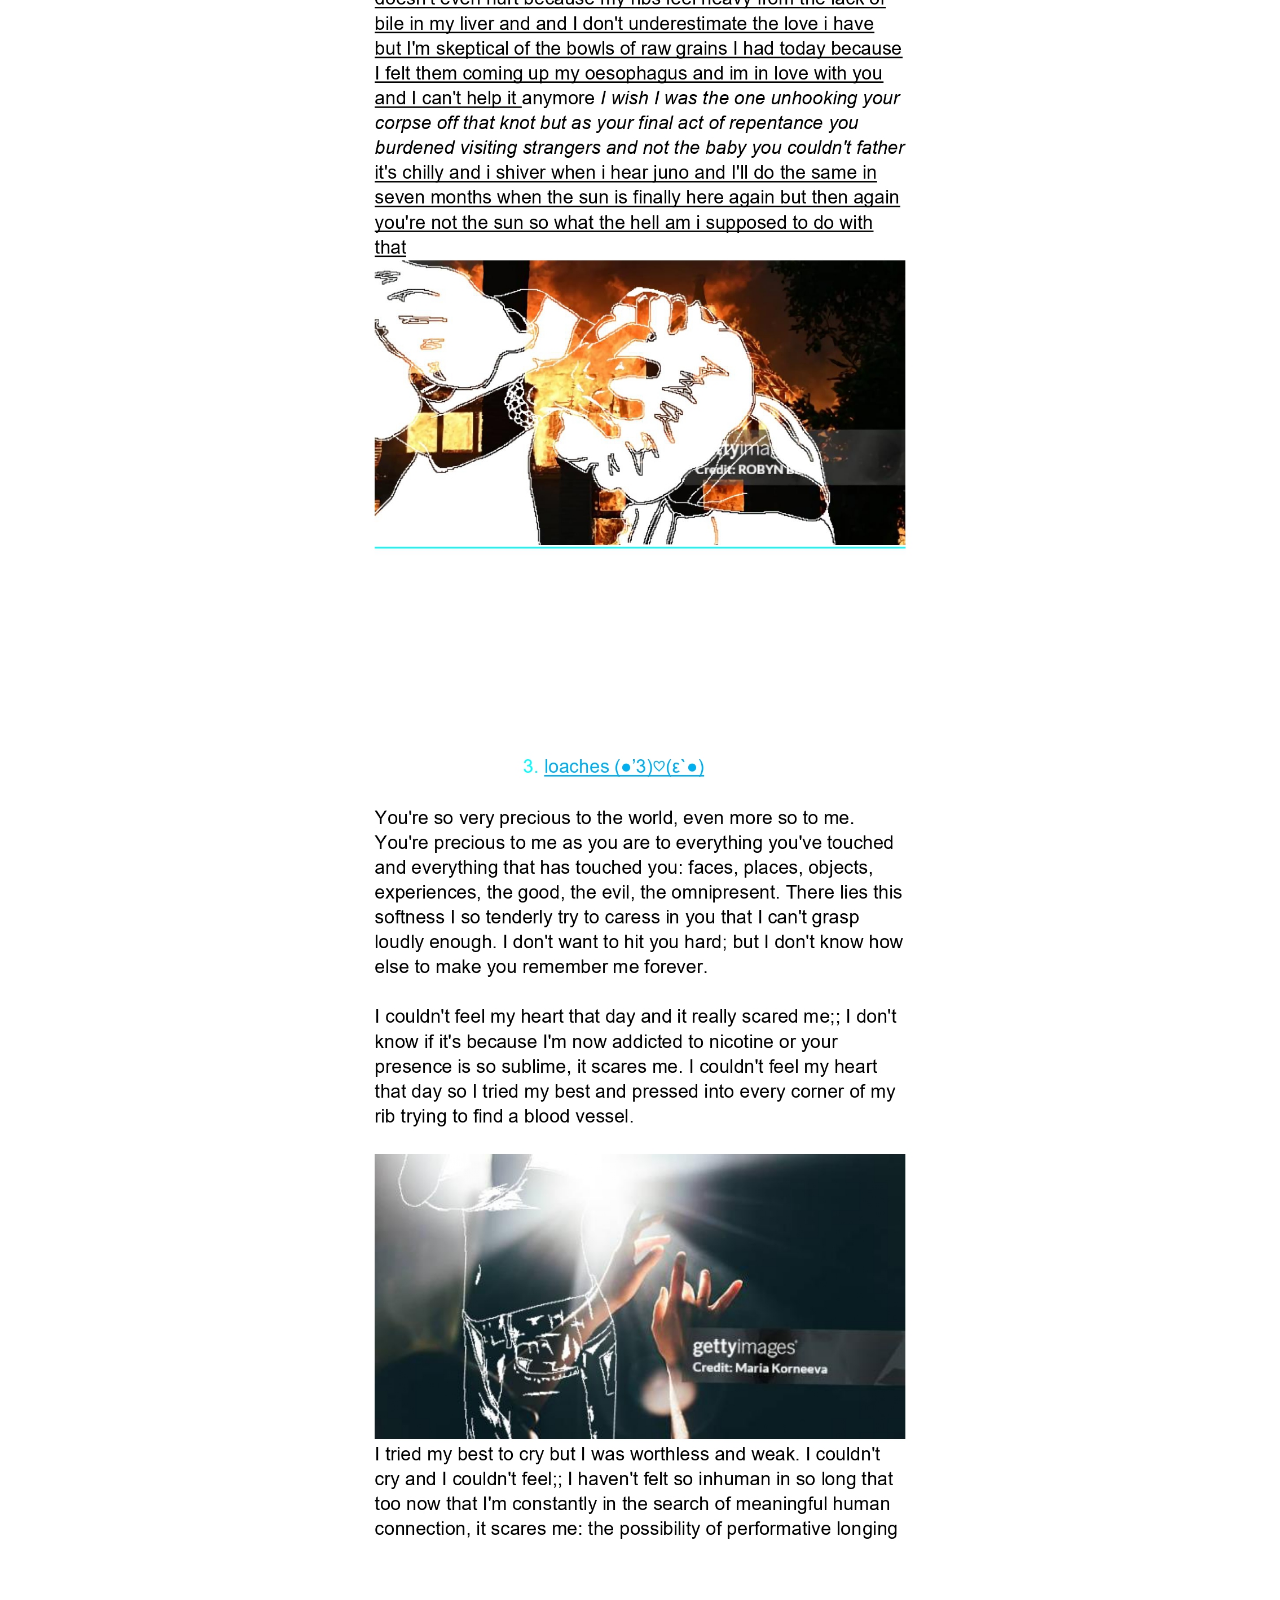
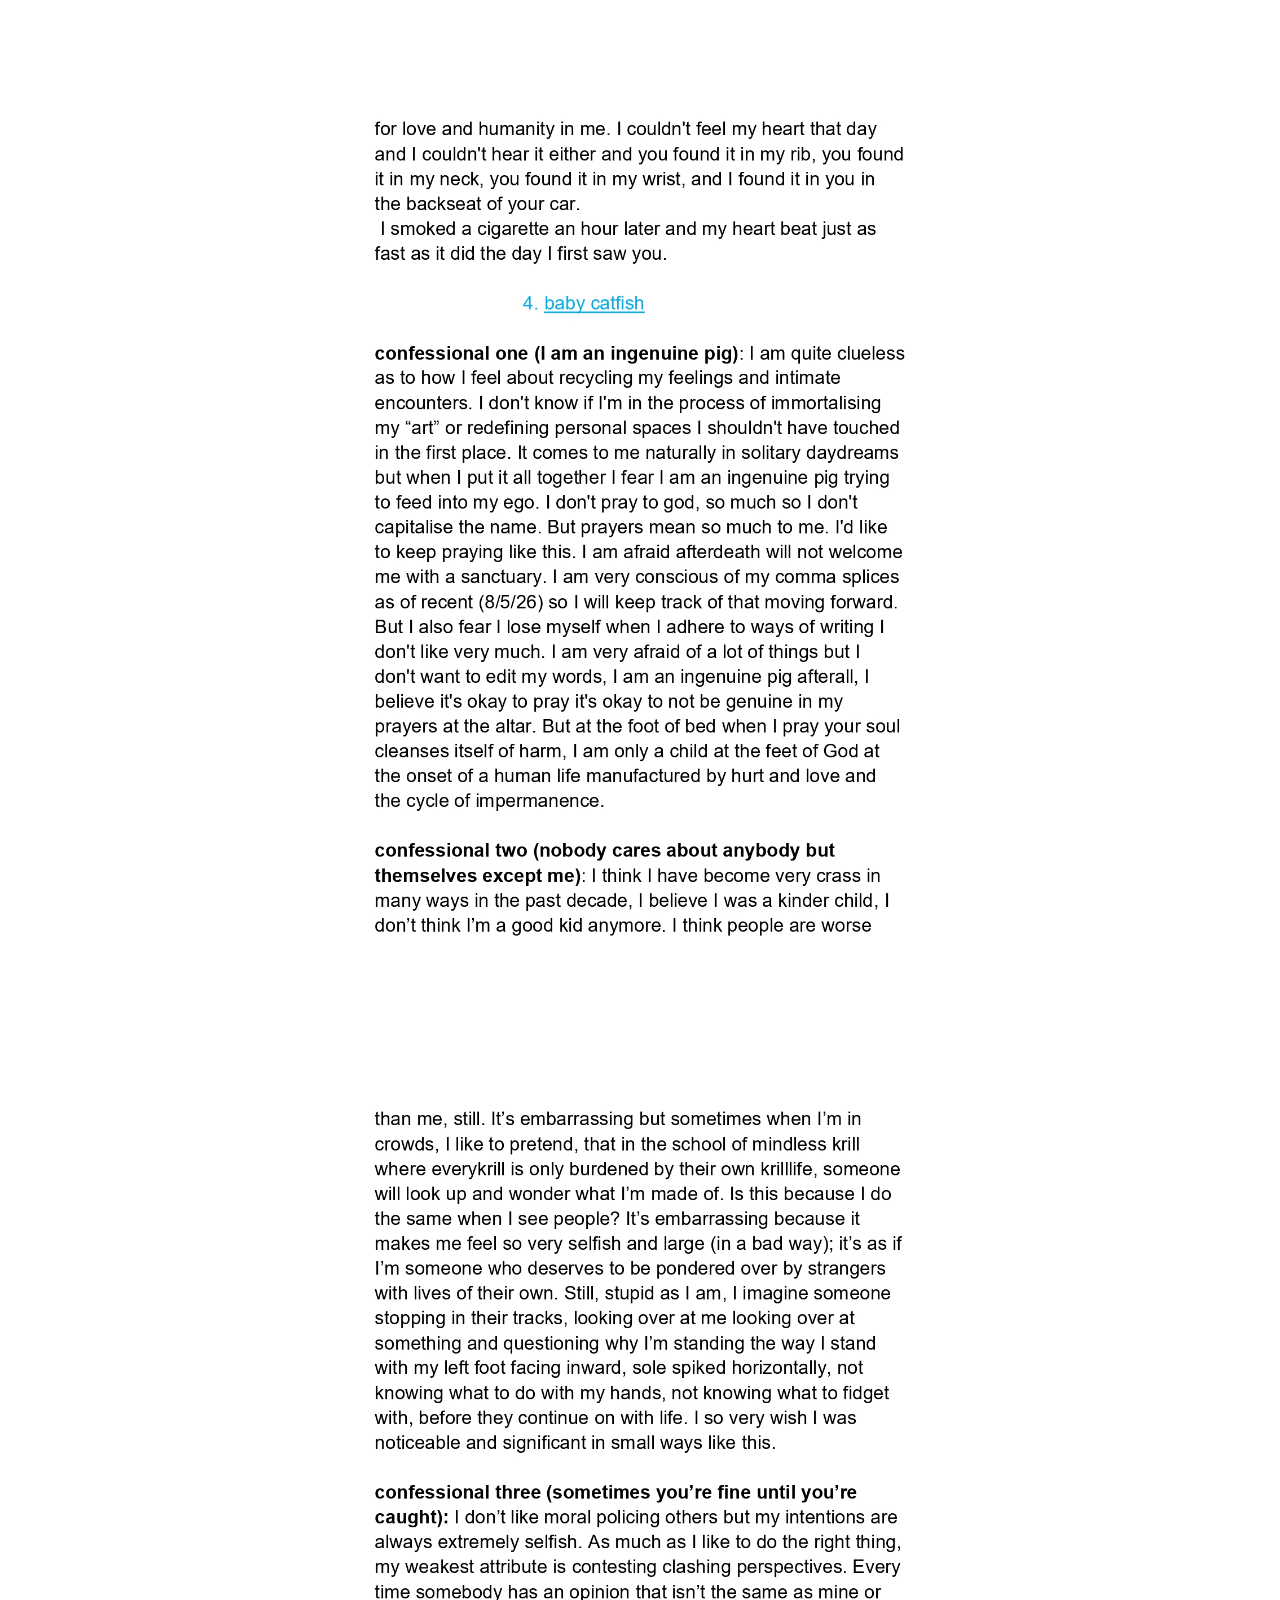
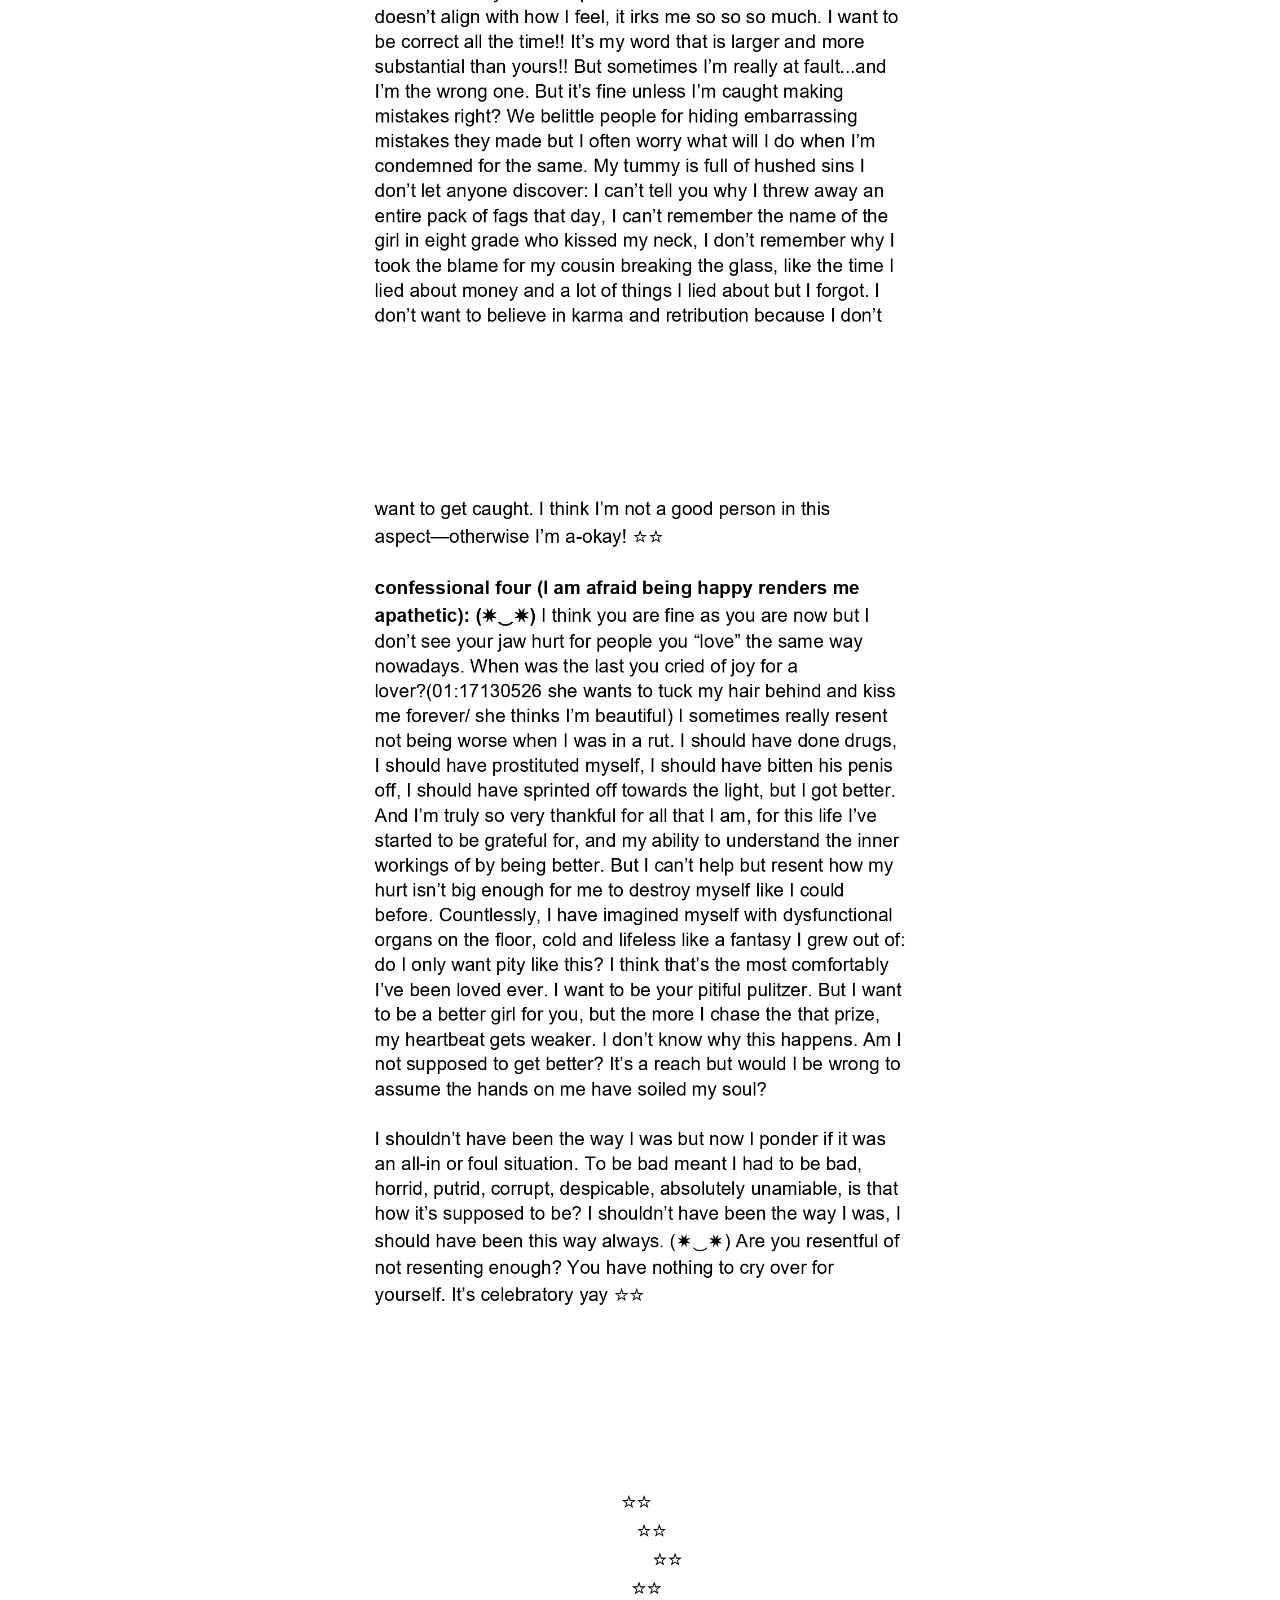
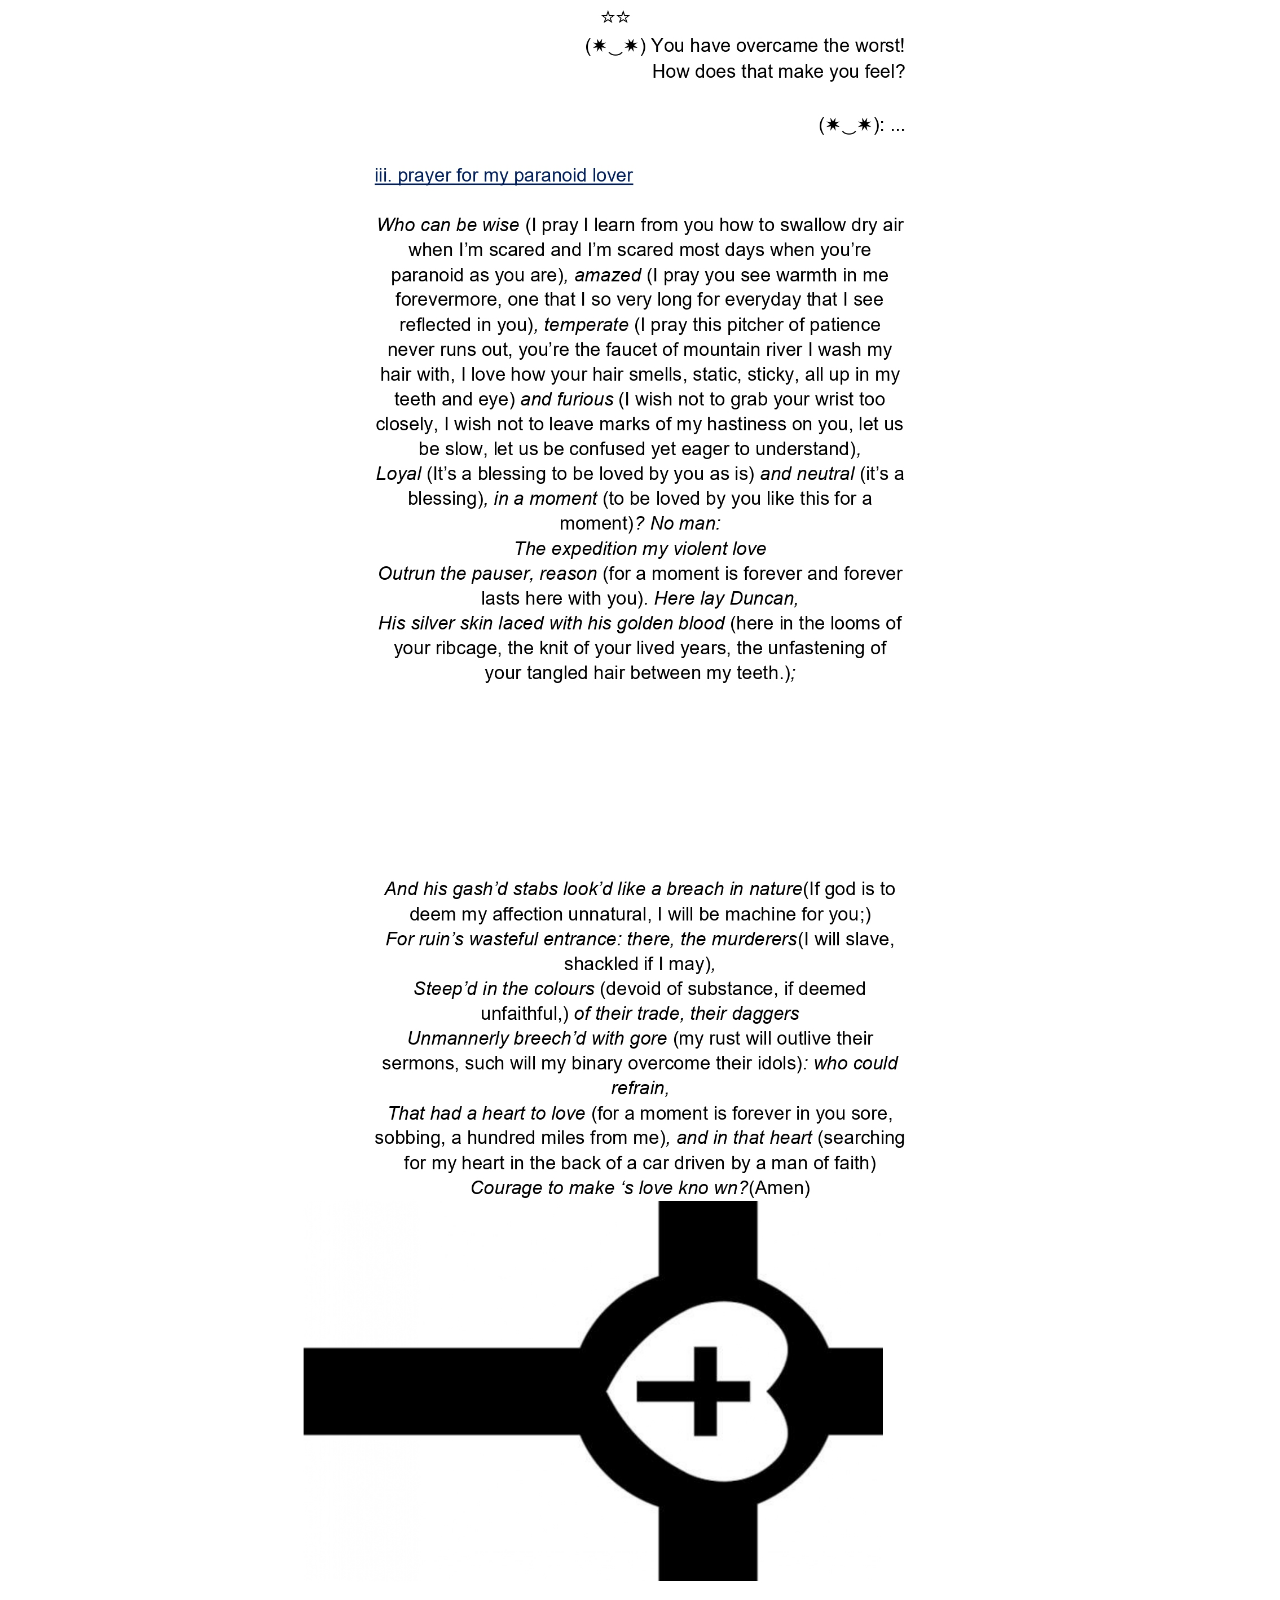
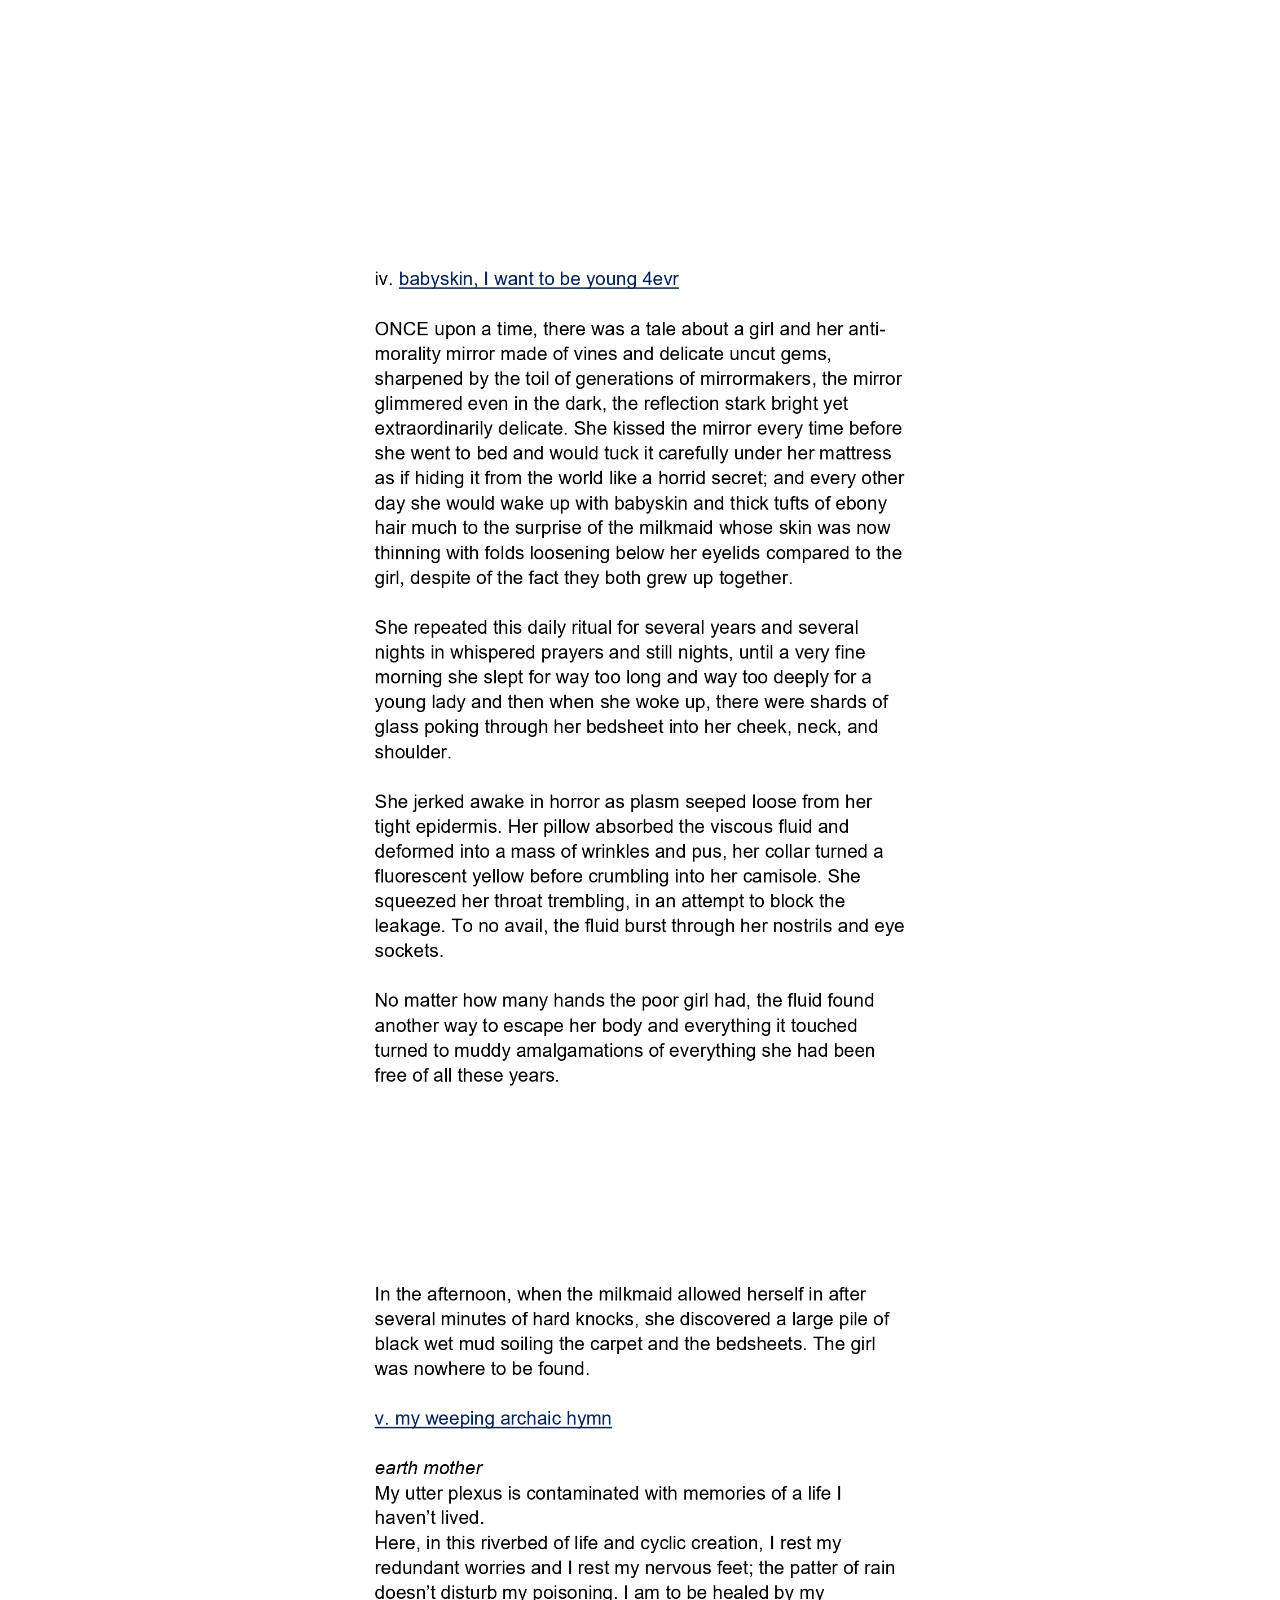
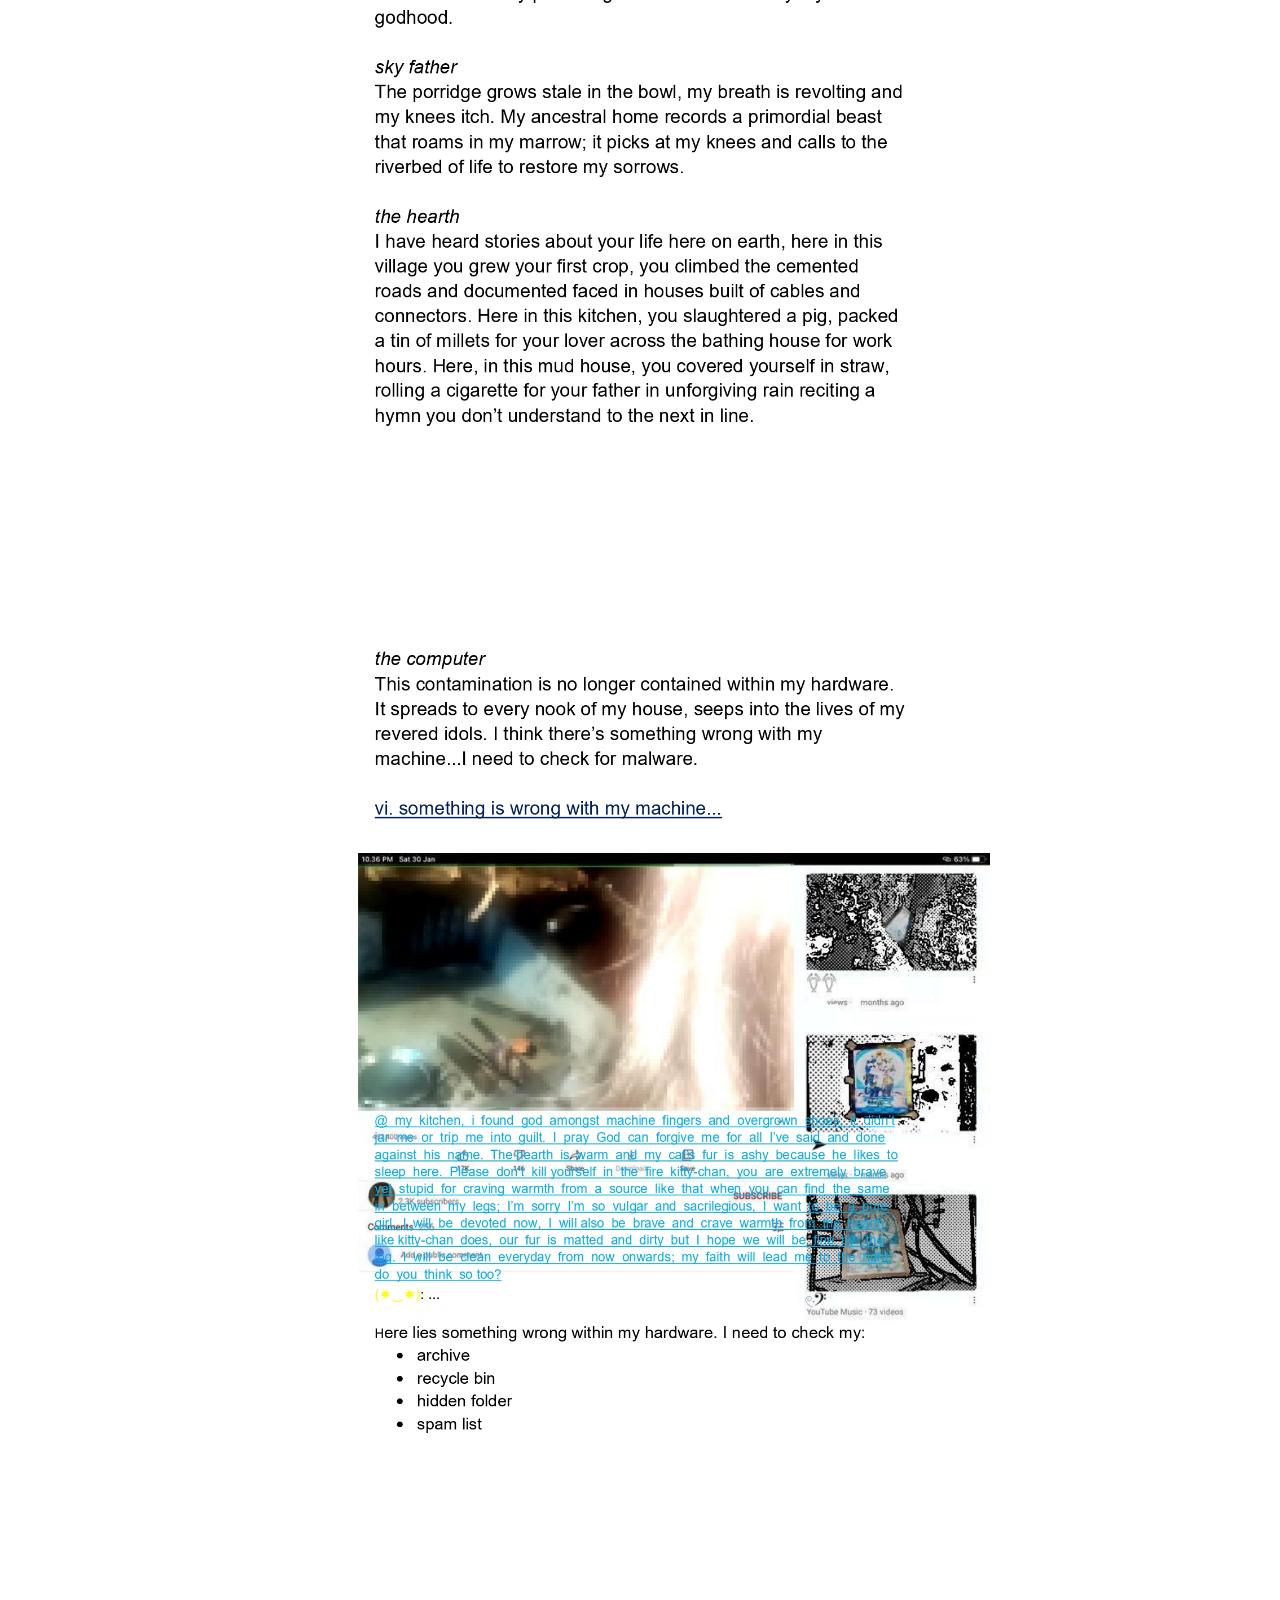
==== commit 202c0d62: "Added a Mouse Trailing Effect" ====
--- a/chapter1.html
+++ b/chapter1.html
@@ -17,8 +17,6 @@
             <div class="pdf-container">
 
                 <div class="chapter">
-                    <img src="chapter_contents/chapter1/Start_page-0001.jpg">
-                    <img src="chapter_contents/chapter1/Start_page-0002.jpg">
                     <img src="chapter_contents/chapter1/Start_page-0003.jpg">
                     <img src="chapter_contents/chapter1/Start_page-0004.jpg">
                     <img src="chapter_contents/chapter1/Start_page-0005.jpg">
@@ -53,7 +51,6 @@
                     <img src="chapter_contents/chapter1/Start_page-0034.jpg">
                     <img src="chapter_contents/chapter1/Start_page-0035.jpg">
                     <img src="chapter_contents/chapter1/Start_page-0036.jpg">
-                    <img src="chapter_contents/chapter1/Start_page-0037.jpg">
                 </div>
 
             </div>
--- a/stylechap1.css
+++ b/stylechap1.css
@@ -3,7 +3,7 @@
 body {
     margin: 0;
     padding: 40px 20px;
-    background: #f7f7f5;
+    background: #ffffff;
     color: #333;
     font-family: Georgia, serif;
 }
@@ -43,16 +43,18 @@
     display: flex;
     flex-direction: column;
     align-items: center;
-    gap: 50px;
+    gap: 0;
 }
 
 .chapter img {
+    display: block;
     width: 100%;
-    max-width: 650px;  
+    max-width: 700px;
+    margin: 0 auto;
     height: auto;
-    display: block;
-    box-shadow: 0 4px 12px rgba(0,0,0,0.08);
-    border-radius: 3px;
+    margin-bottom: 0;
+    box-shadow: none;
+    border-radius: 0;
 }
 
 /* FOOTER */
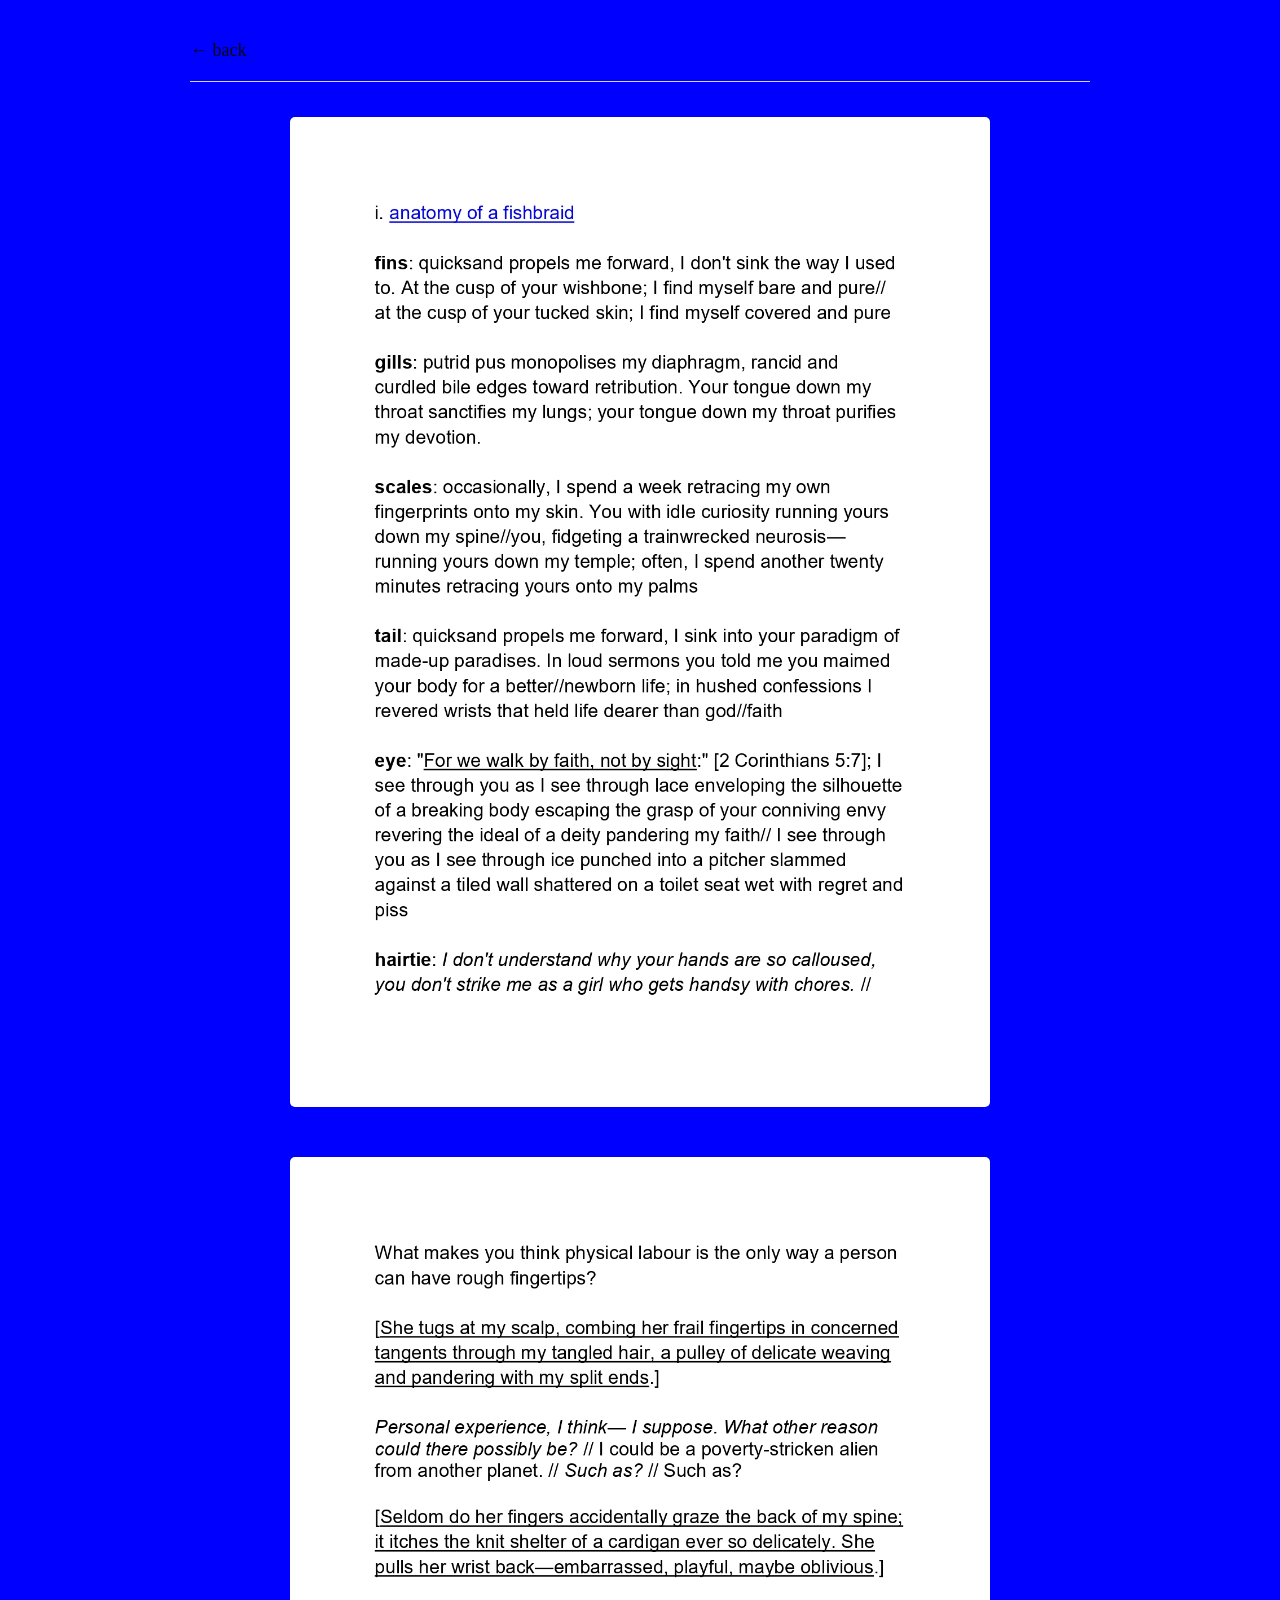
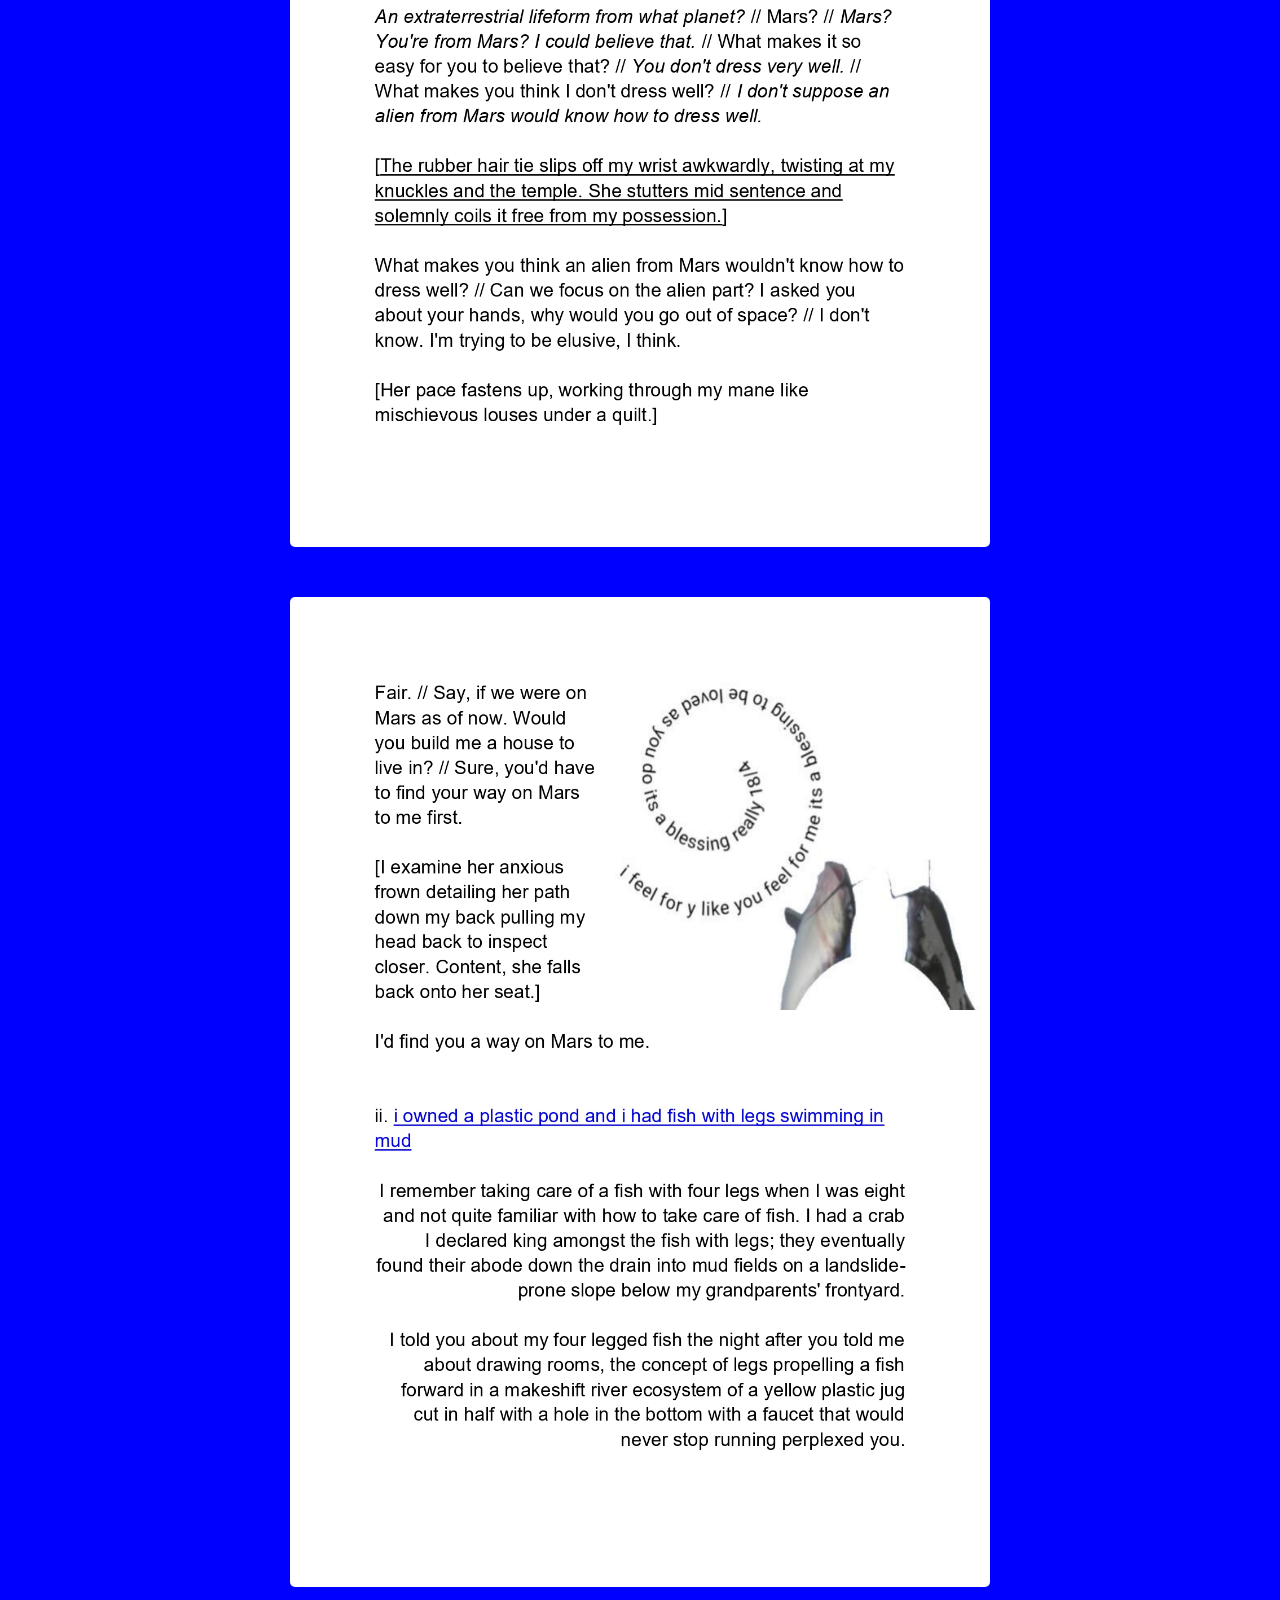
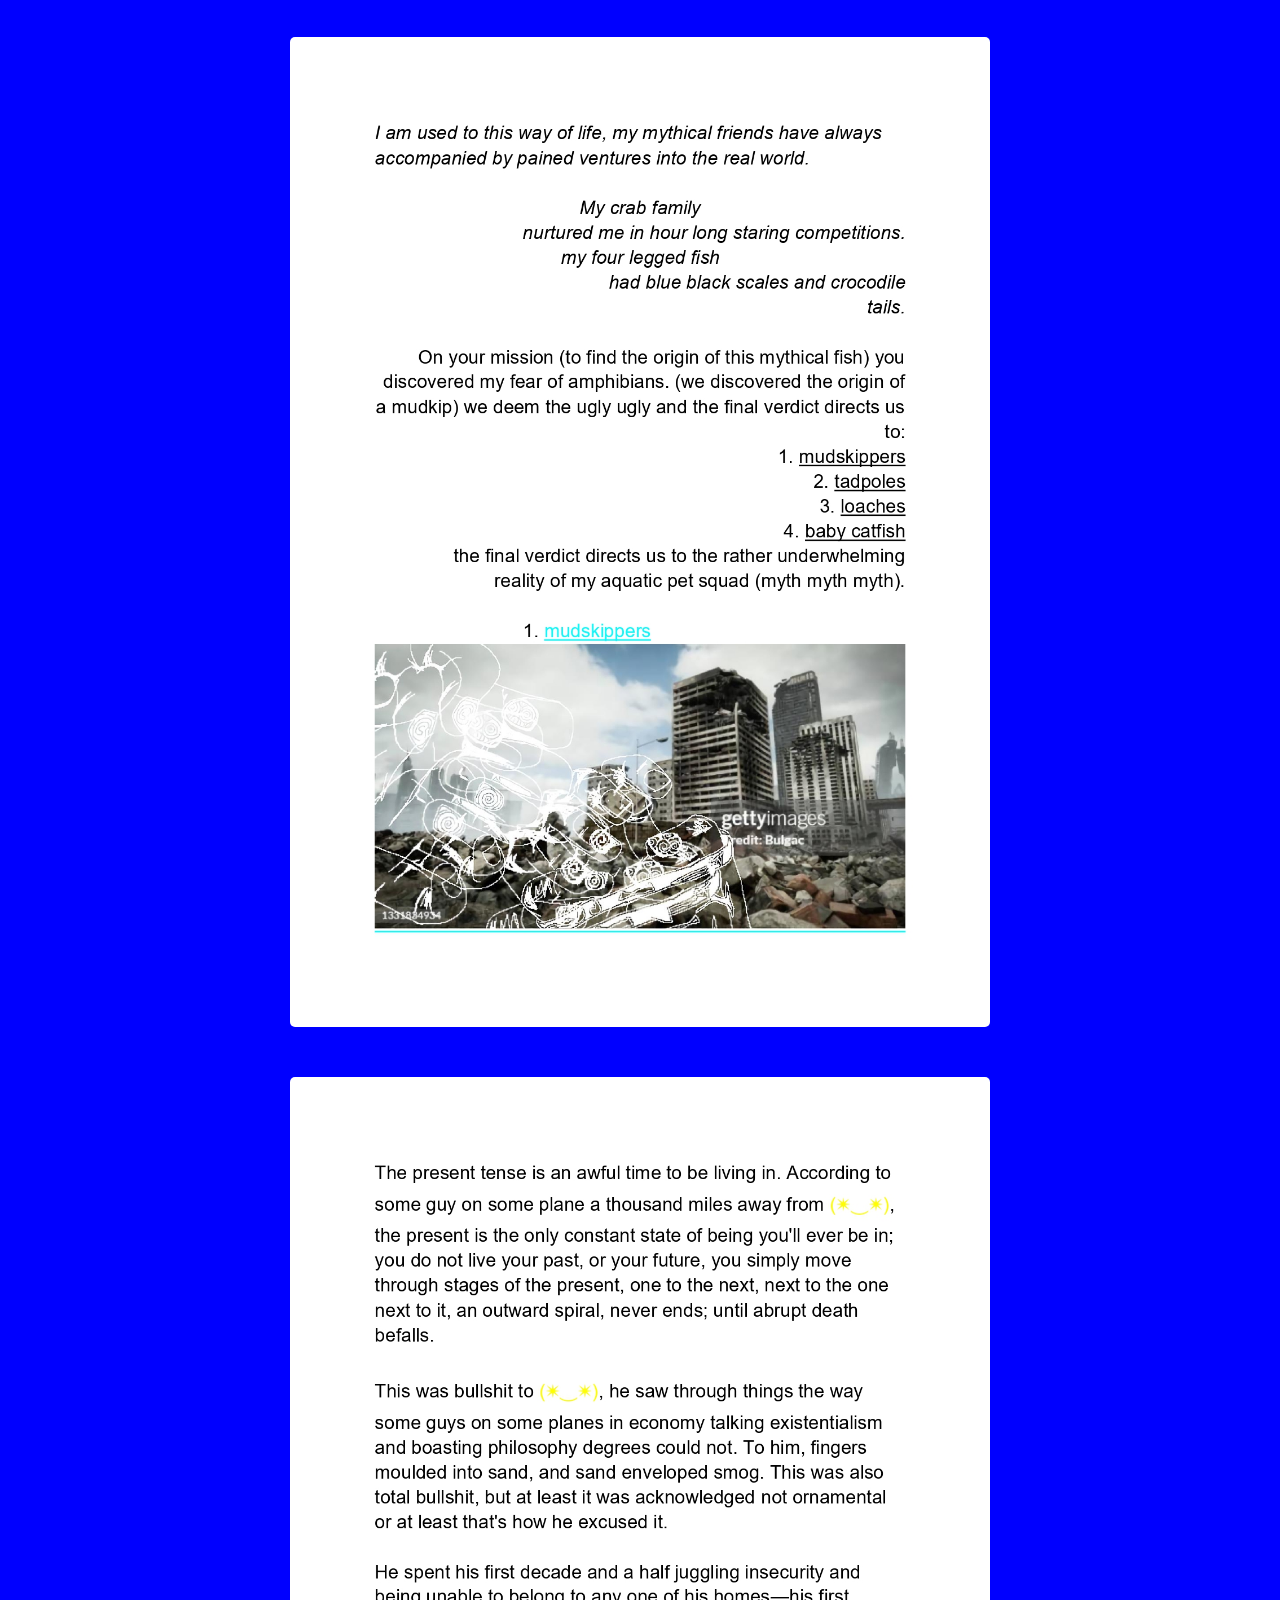
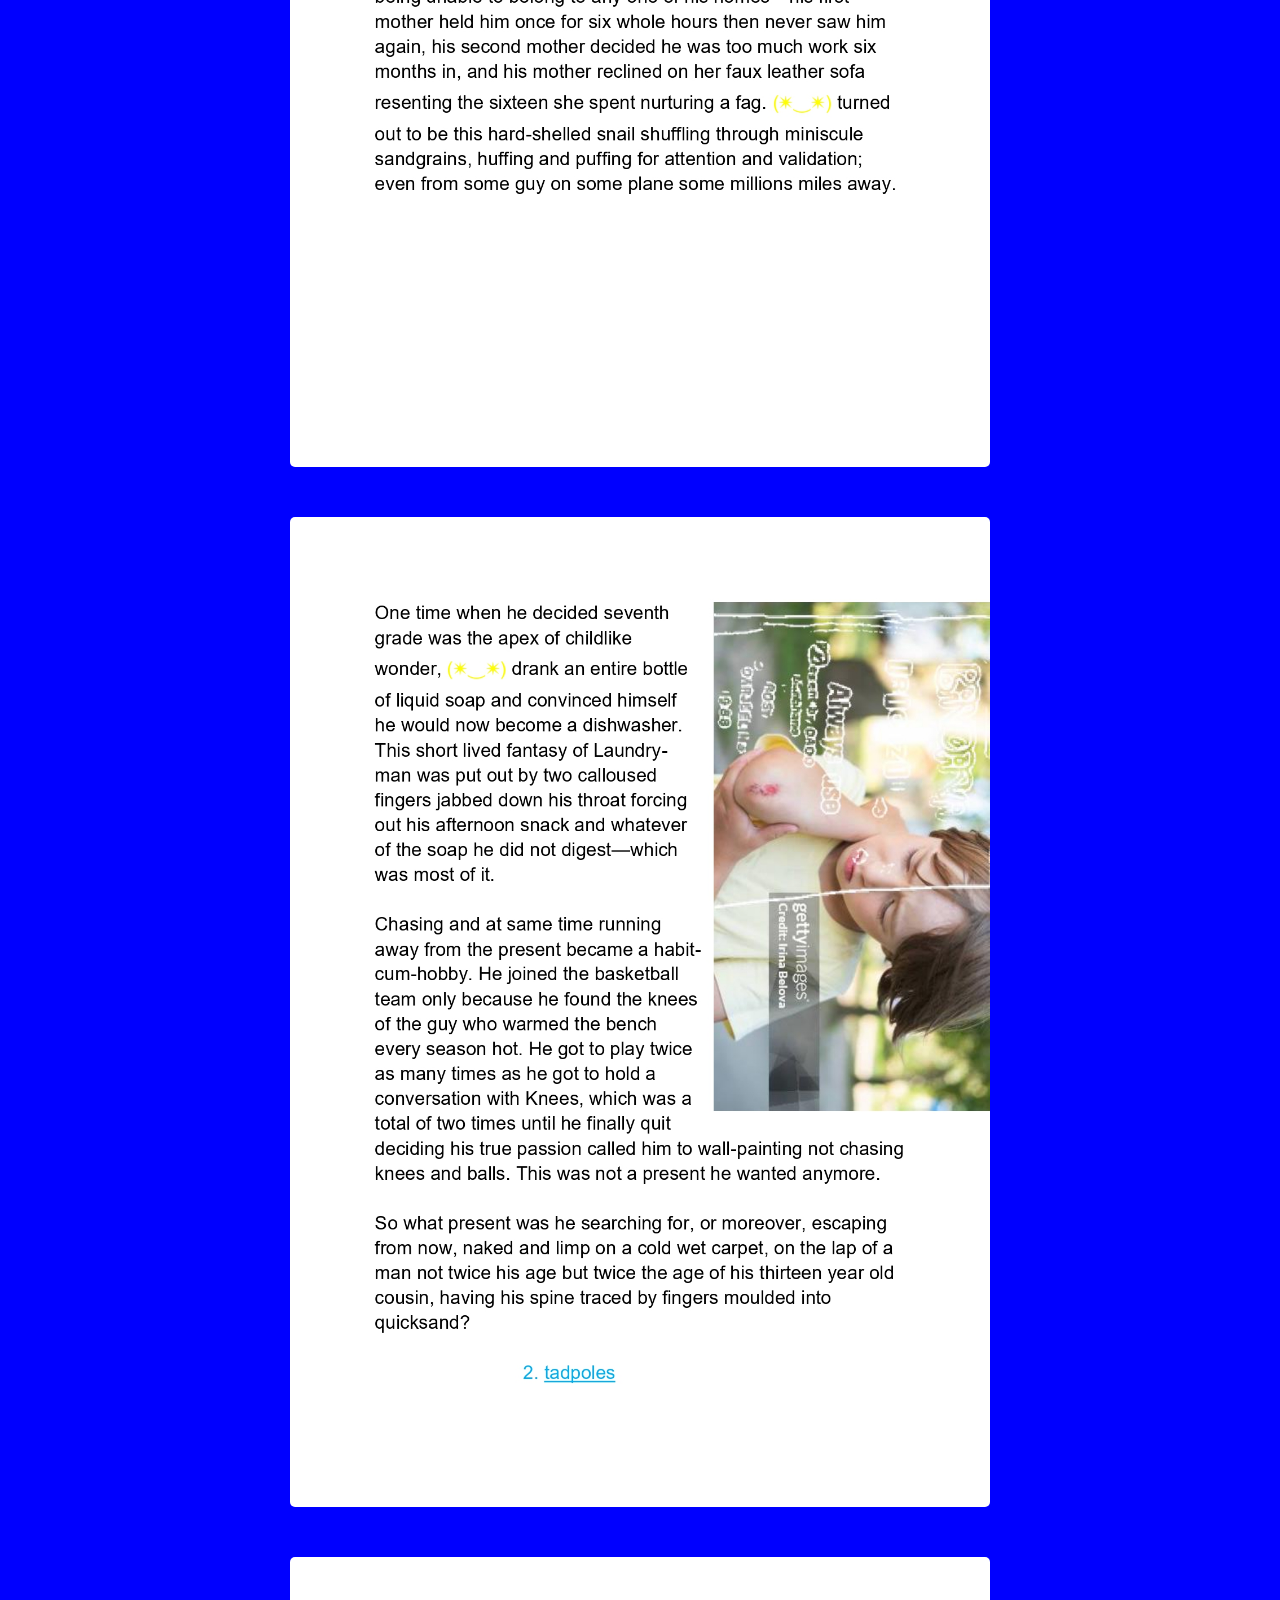
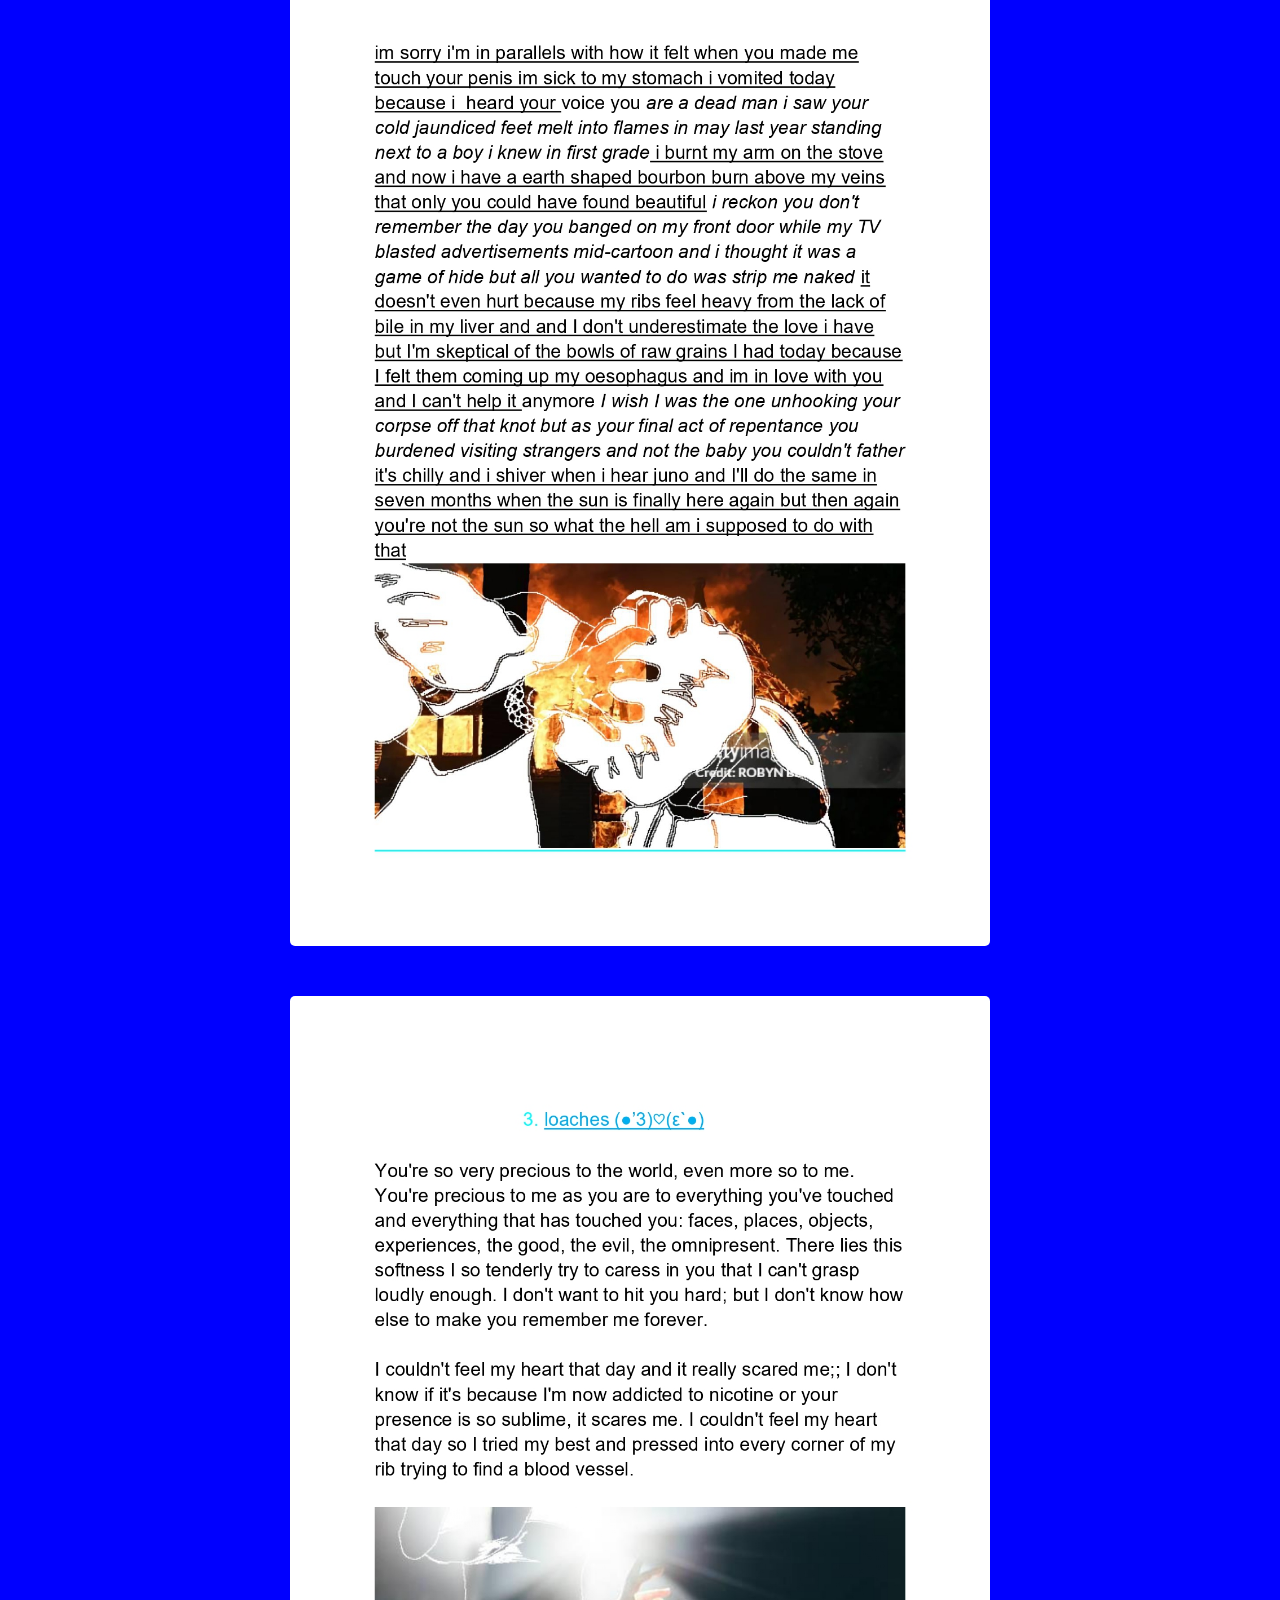
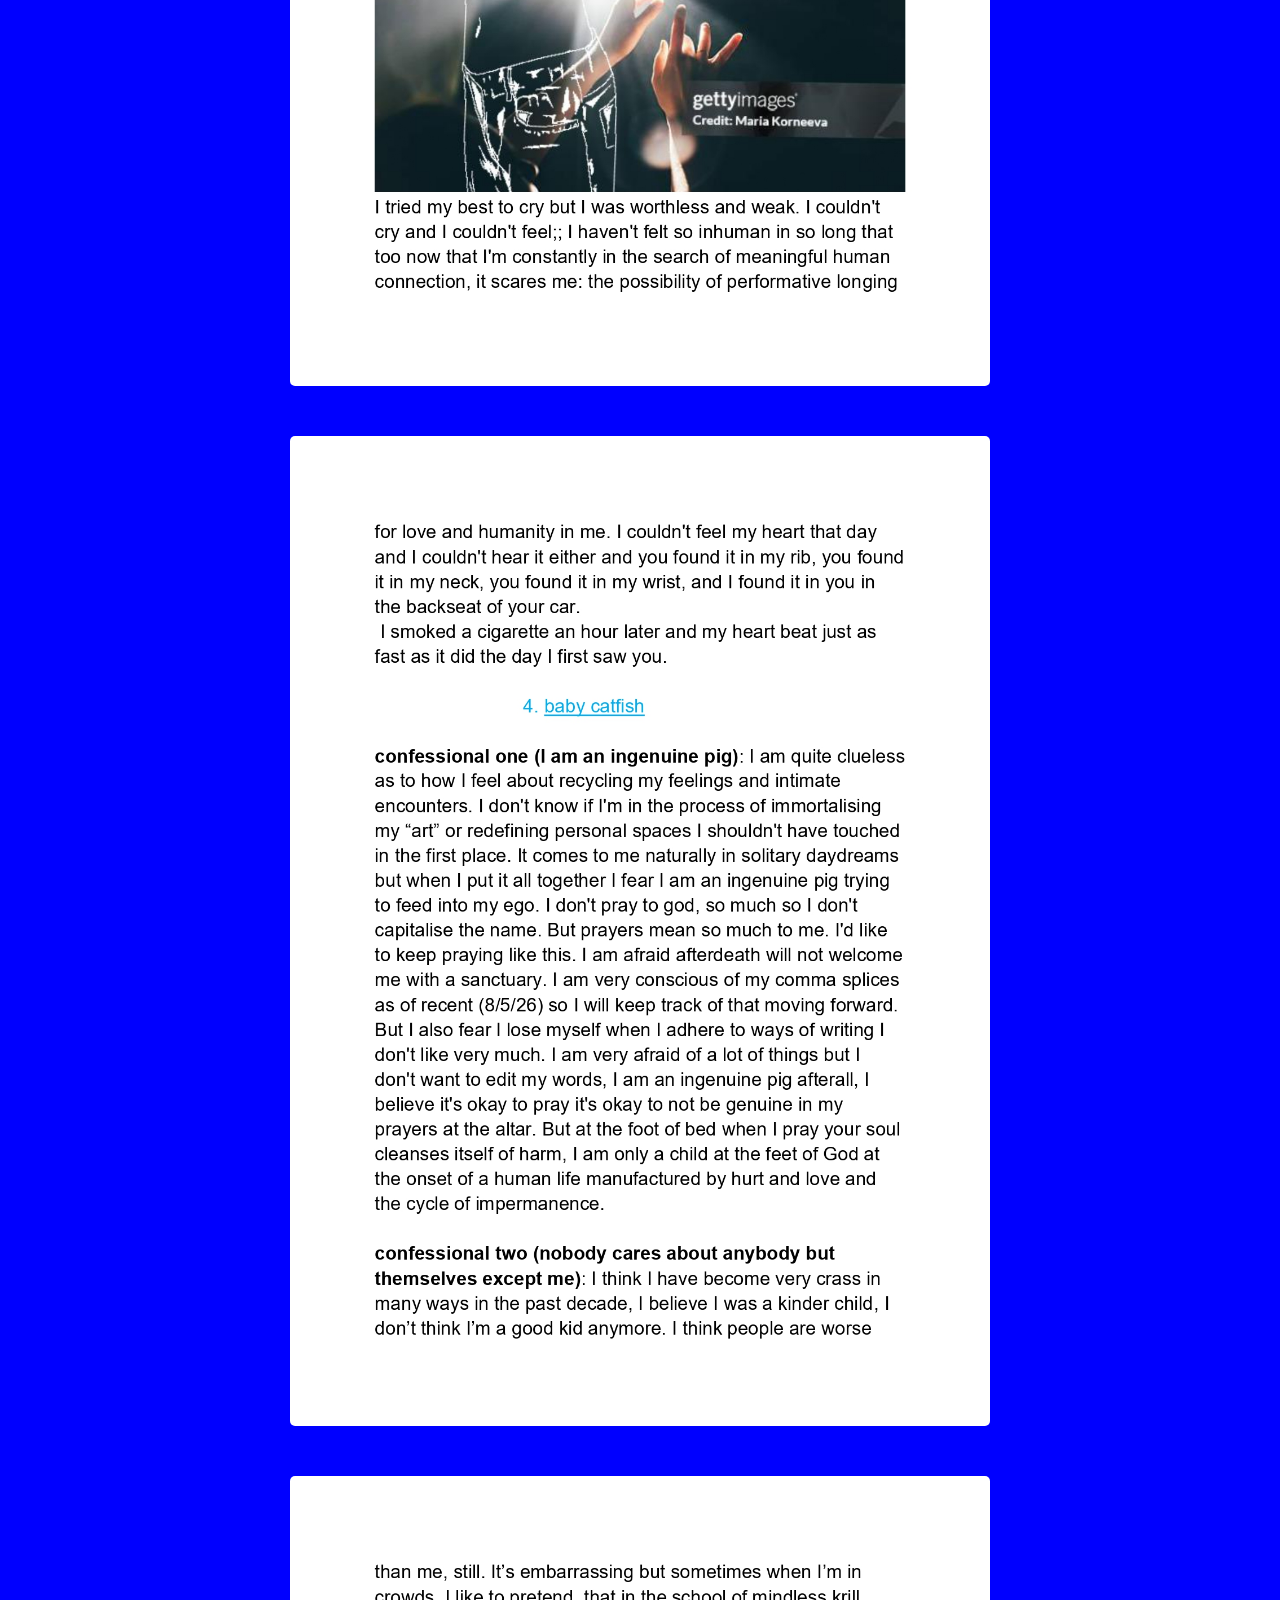
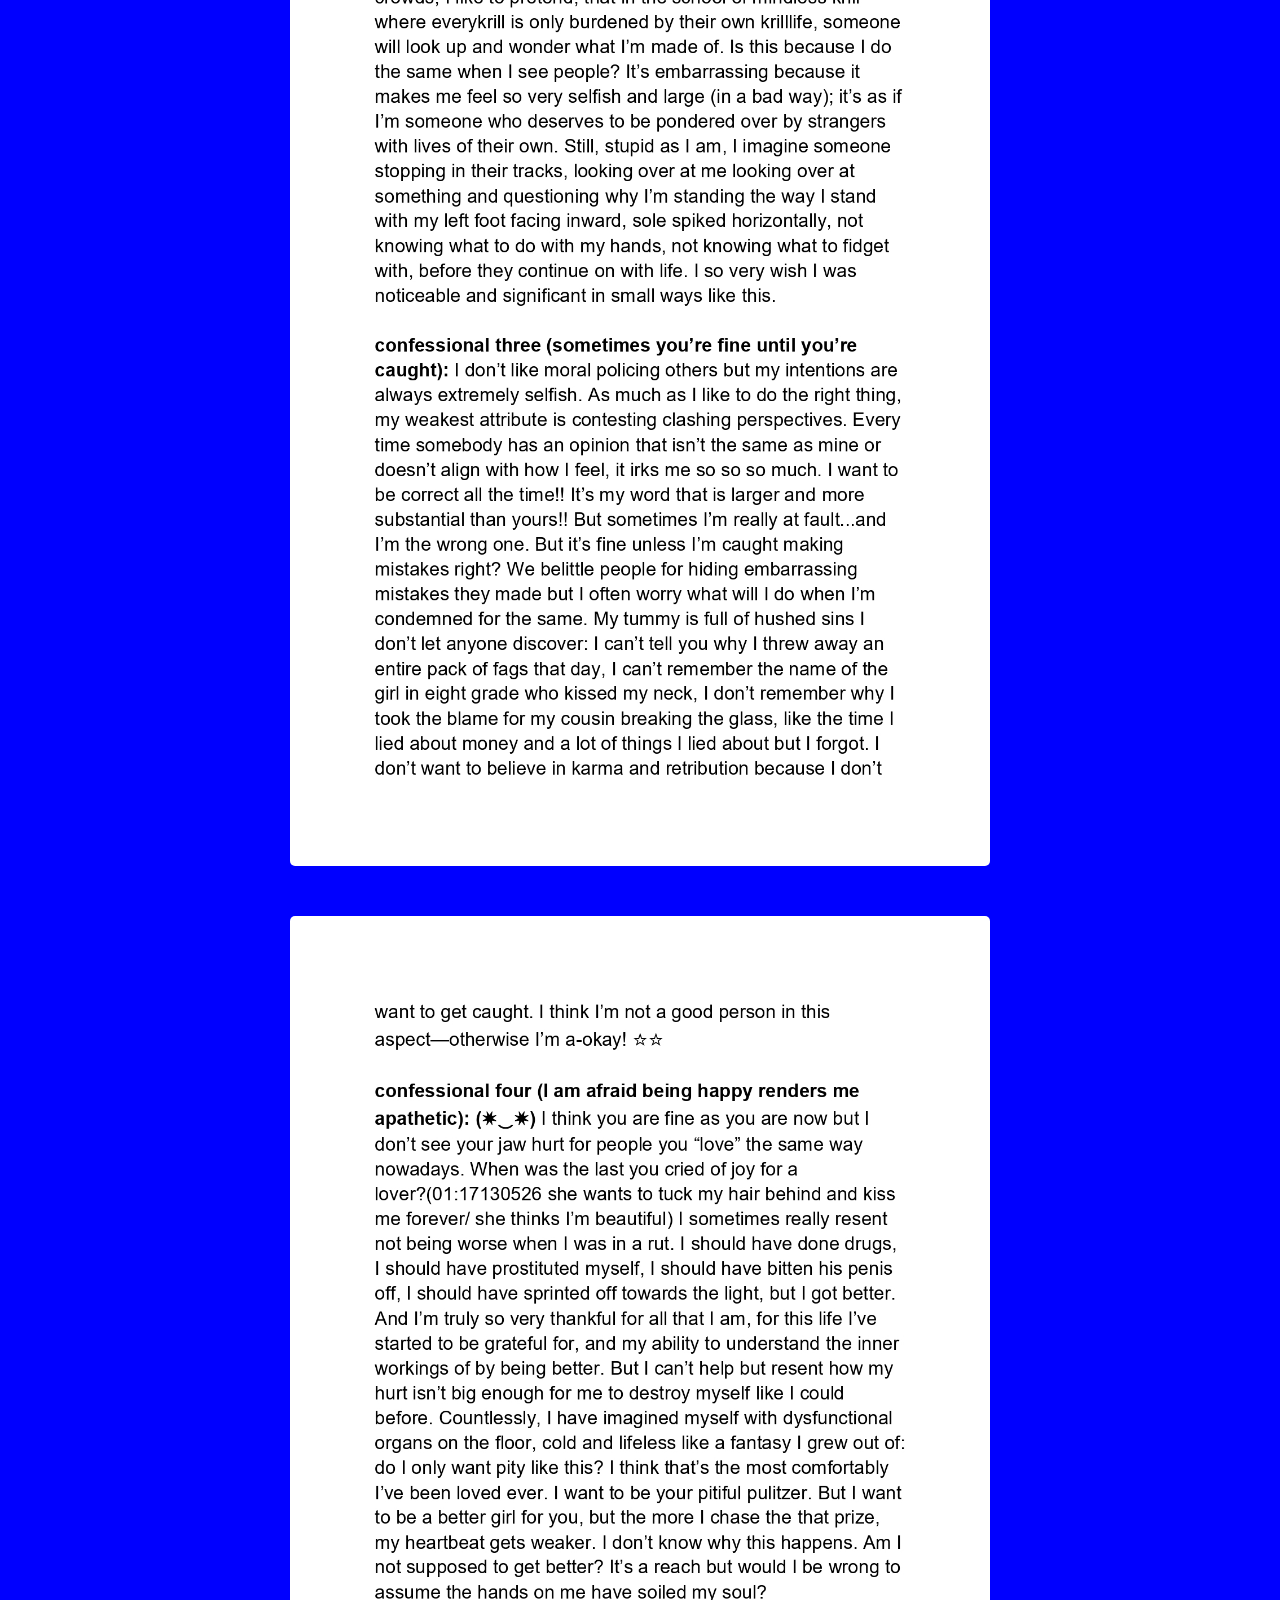
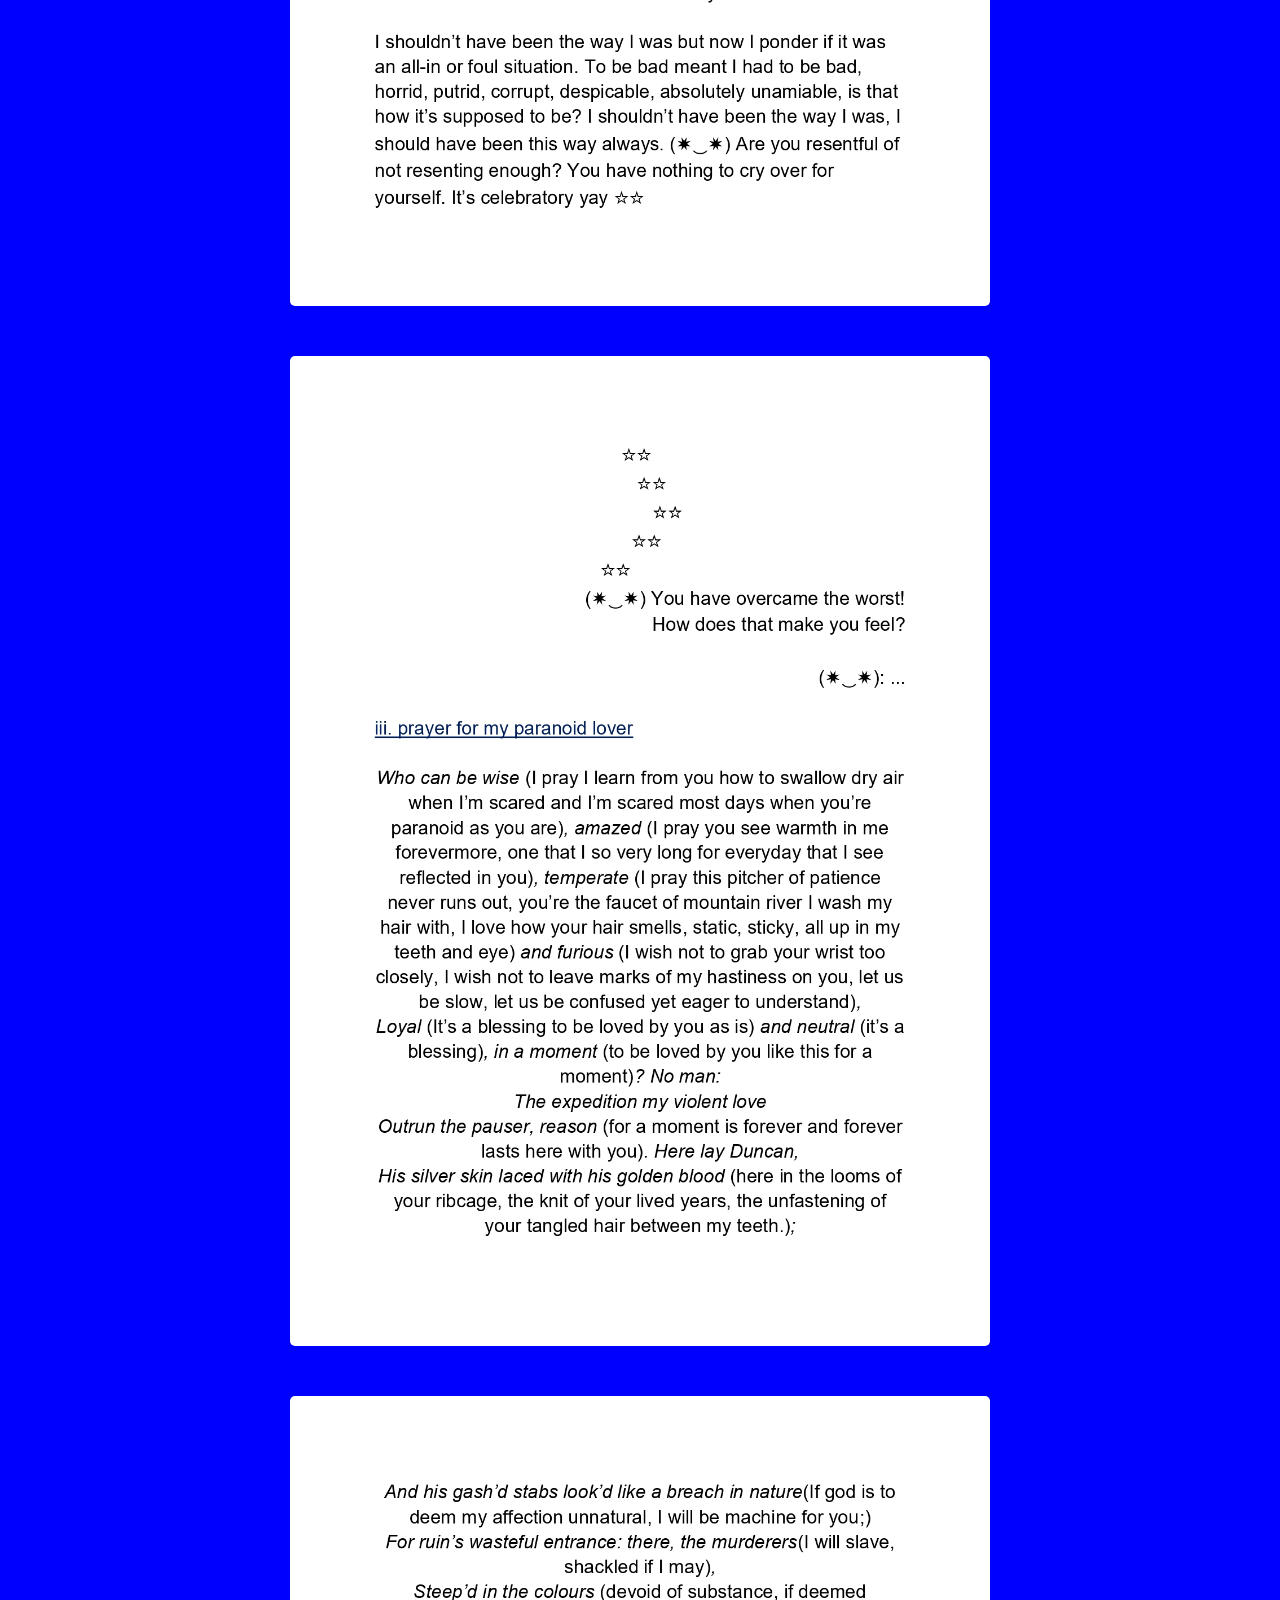
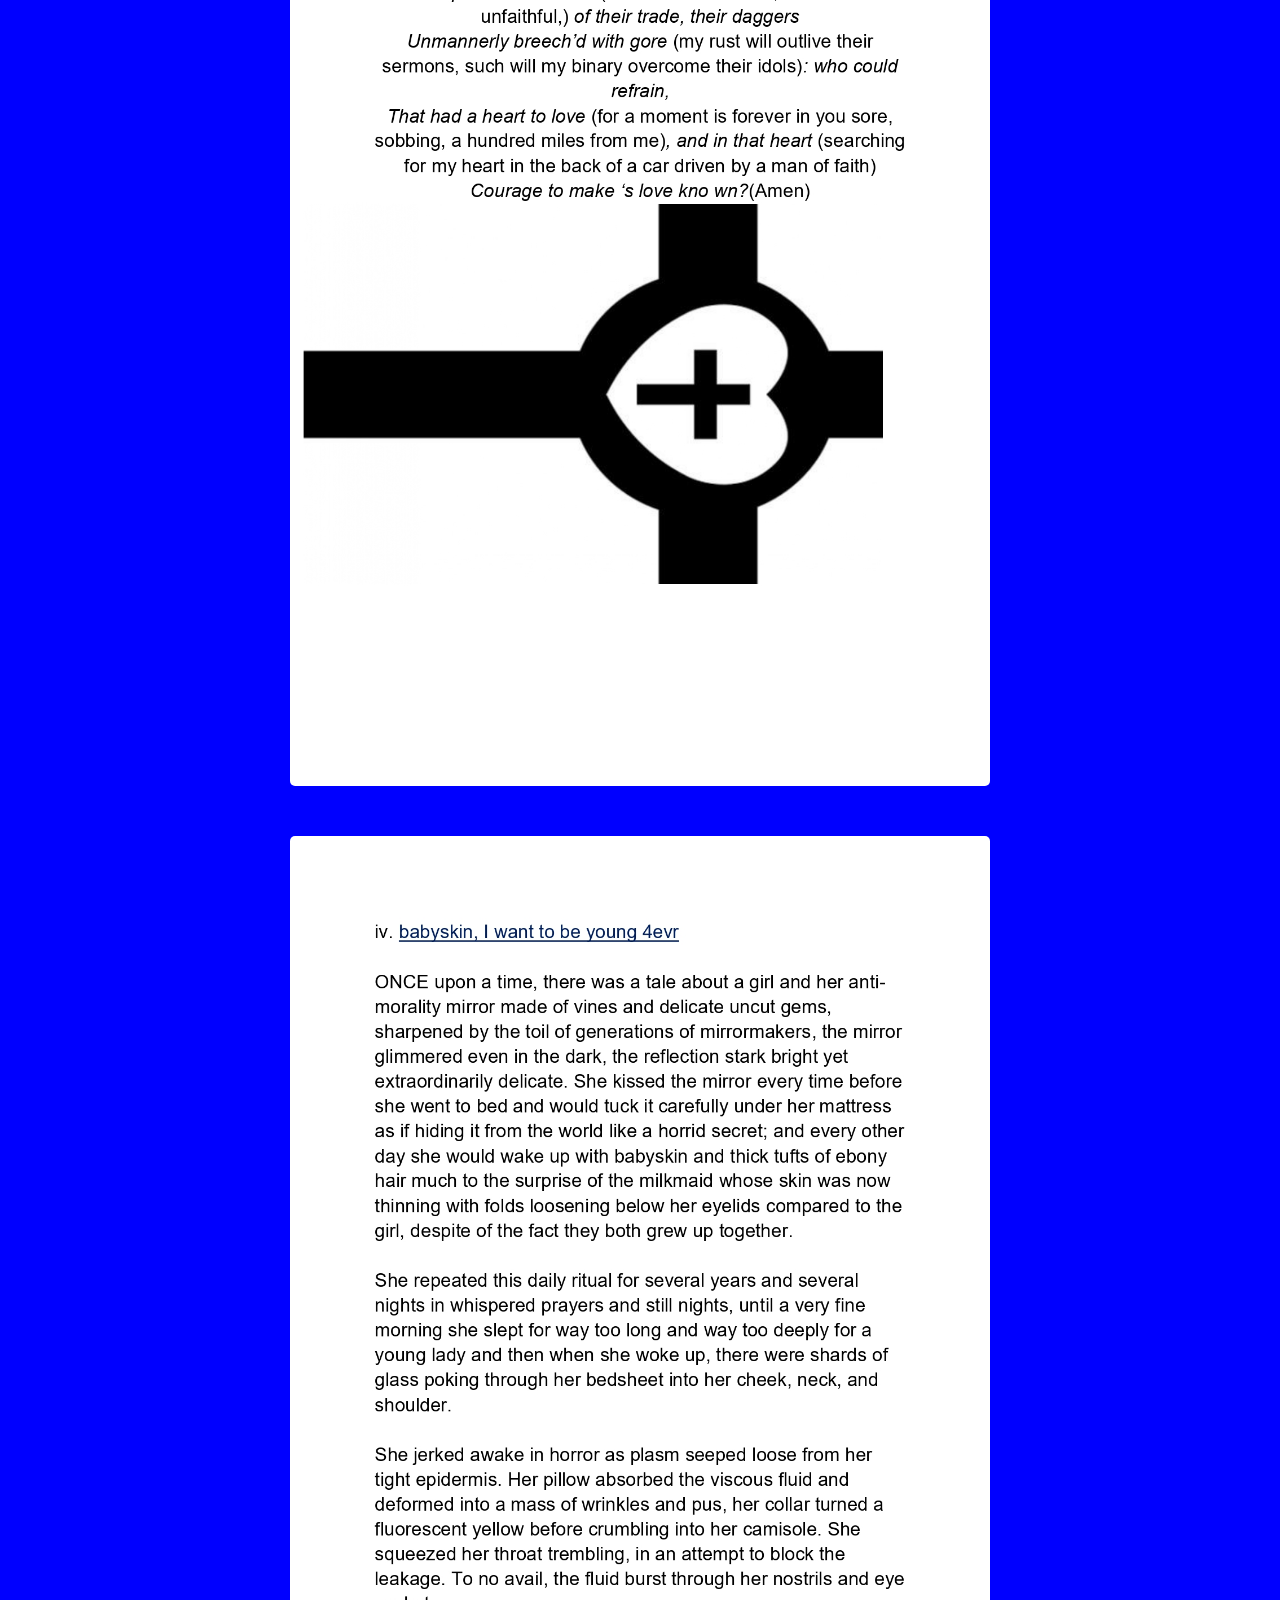
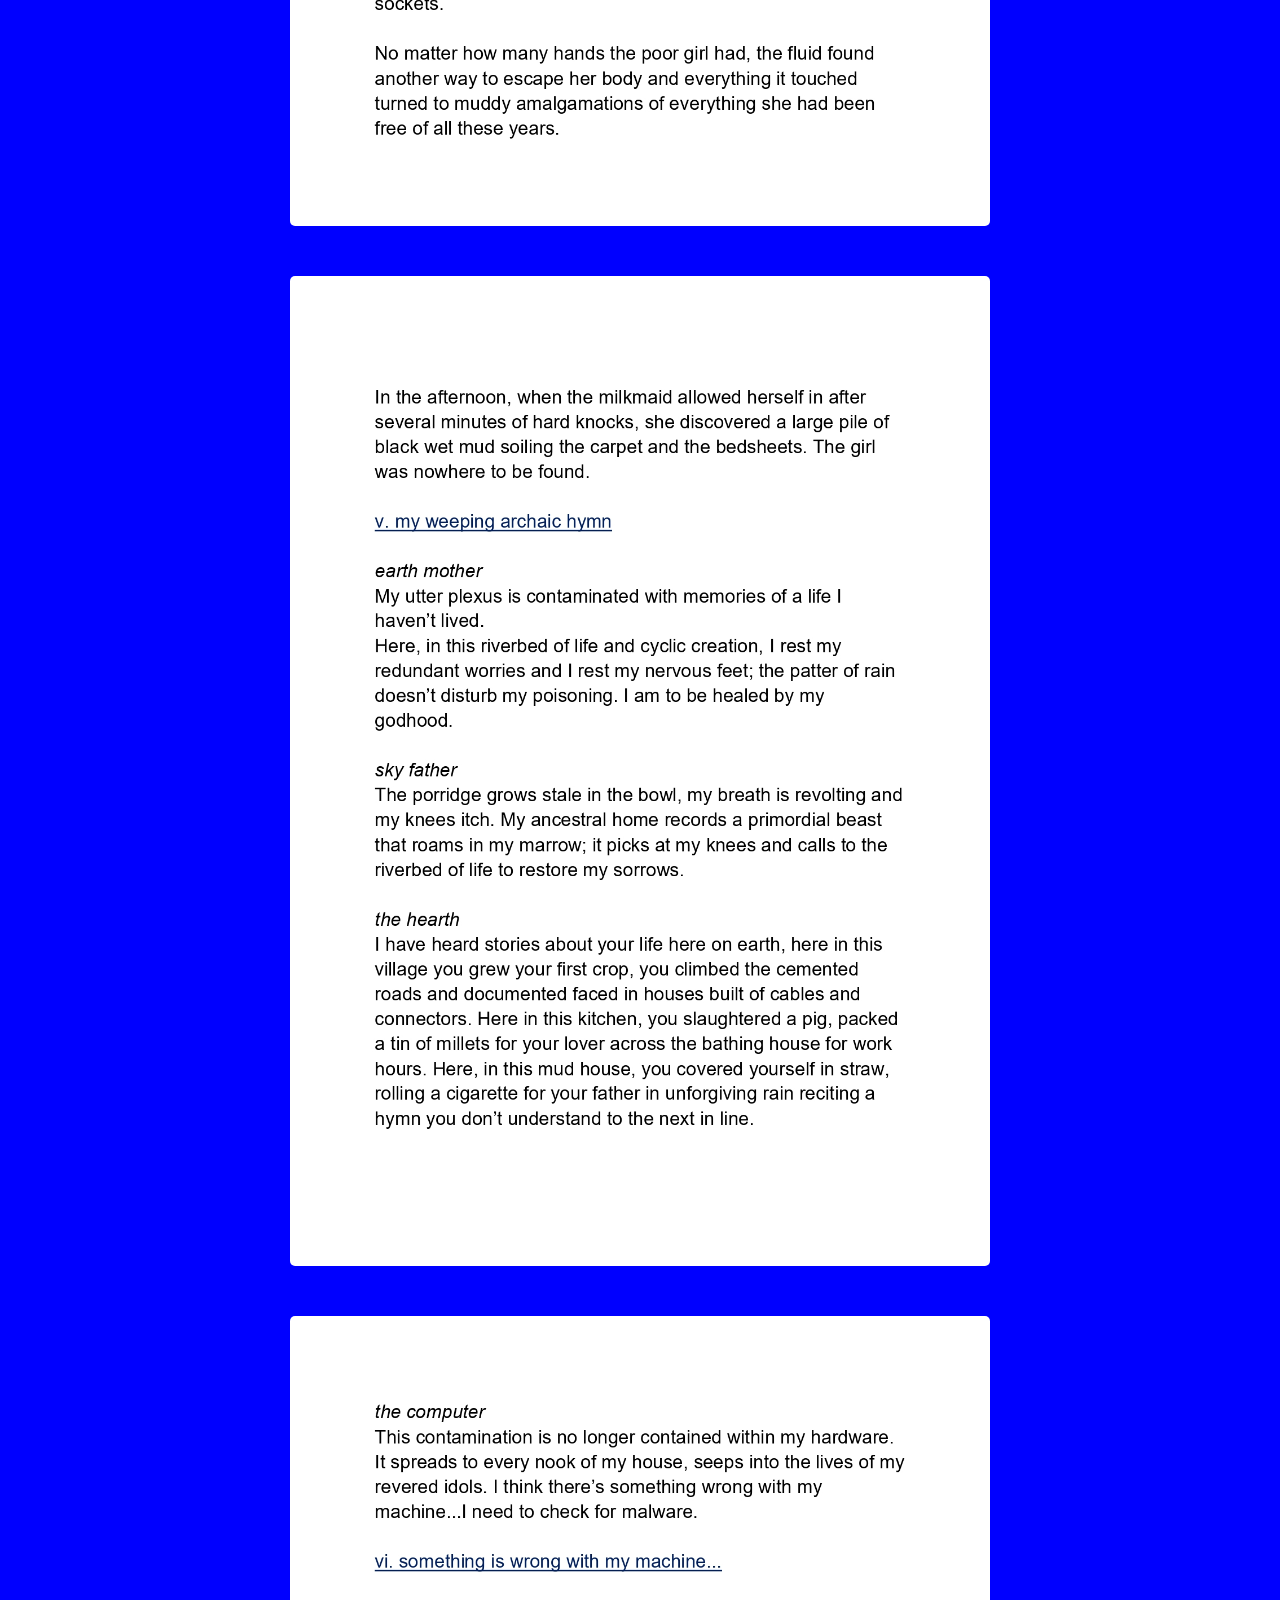
==== commit 05f11dfa: "added more ascii kitty animations" ====
--- a/chapter1.html
+++ b/chapter1.html
@@ -11,7 +11,7 @@
     <body>
         <div class="container">
 
-            <a class="back" href="home.html">← back</a>
+            <a class="back" href="index.html">← back</a>
             <hr>
 
             <div class="pdf-container">
--- a/stylechap1.css
+++ b/stylechap1.css
@@ -3,8 +3,8 @@
 body {
     margin: 0;
     padding: 40px 20px;
-    background: #ffffff;
-    color: #333;
+    background: #0000ff;
+    color: #1a1a1a;
     font-family: Georgia, serif;
 }
 
@@ -16,9 +16,9 @@
 /* BACK-BUTTON */
 
 .back {
-    color: #555;
+    color: #090909;
     text-decoration: none;
-    font-size: 15px;
+    font-size: 18px;
 }
 .back:hover {
     text-decoration: underline;
@@ -43,7 +43,7 @@
     display: flex;
     flex-direction: column;
     align-items: center;
-    gap: 0;
+    gap: 50px;
 }
 
 .chapter img {
@@ -54,7 +54,7 @@
     height: auto;
     margin-bottom: 0;
     box-shadow: none;
-    border-radius: 0;
+    border-radius: 5px;
 }
 
 /* FOOTER */
